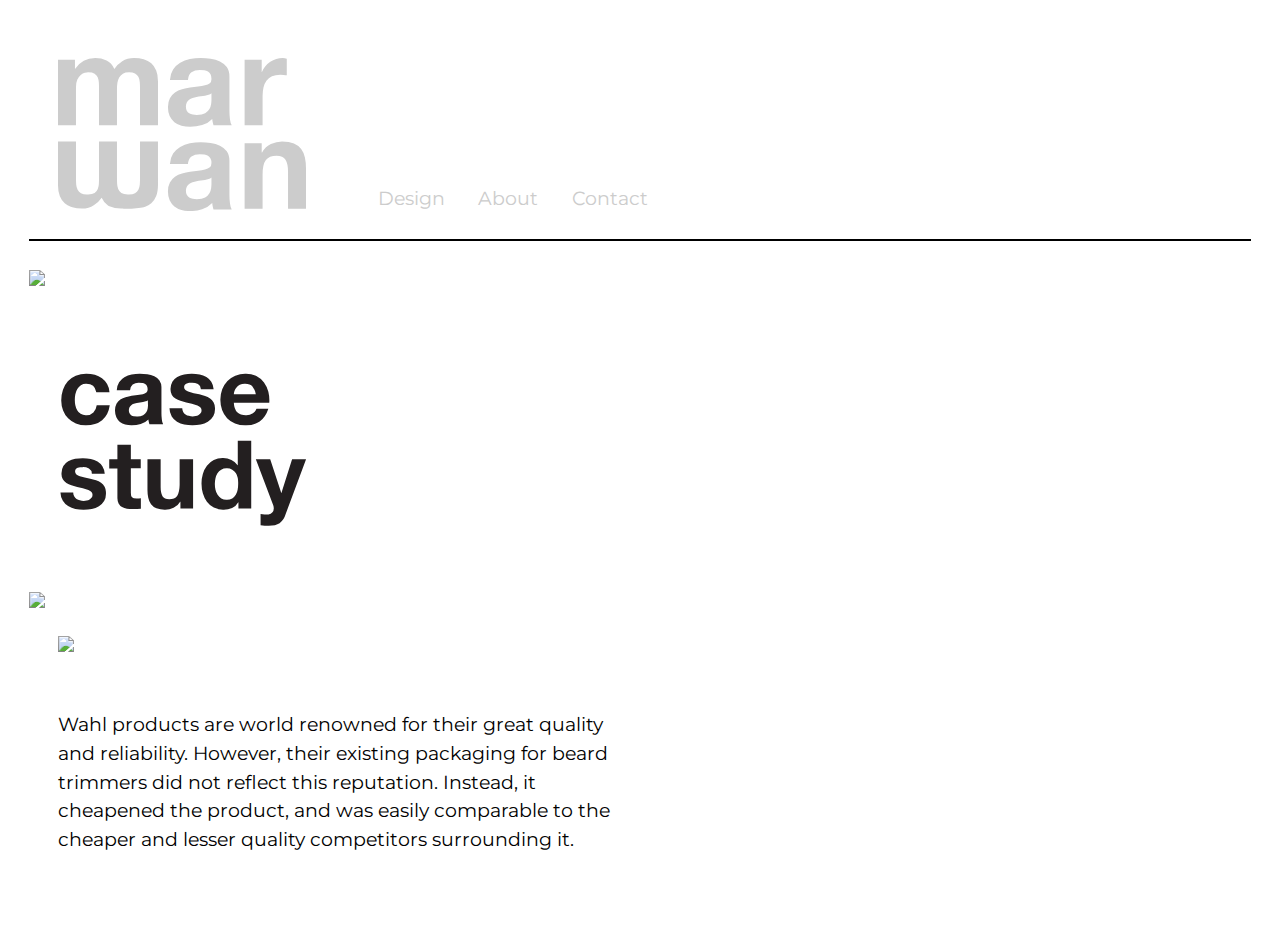
==== case-study/index.html @ 3bce124b "put folders in correct location" ====
<!DOCTYPE html>
<html lang="en-ca">
  <head>
    <meta charset="utf-8">
    <title>Marwan Mansour</title>
    <meta name="viewport" content="width=device-width,initial-scale=1">
    <link href="css/modules.css" rel="stylesheet">
    <link href="css/type.css" rel="stylesheet">
    <link href="css/main.css" rel="stylesheet">
    <link href="css/grid.css" rel="stylesheet">
    <link href="https://fonts.googleapis.com/css?family=Montserrat:300,400,700" rel="stylesheet">
  </head>
  <body class="island">

    <header class="grid pad-t-2 center-text">
      <div class="wordmark island unit xs-1 s-1-2 m-1-4 l-1-4 center-text">
        <svg id="wordmark" width="2237.5" height="1381" viewBox="0 0 2237.5 1381" >
          <g id="letters">
            <path d="M451 1329.8a129.3 129.3 0 0 0 13.1 7.2q46.2 21.7 102.2 21.7c21.7 0 33.1 2.5 60.8 2.3 25.3 1.2 119.2-6.1 145.9-13.8 4.6-1.3 9-3 13.4-4.6 20.9-7.6 39.4-18.1 55.1-32q28.5-25.1 44.5-65.7c10.7-27 15.4-60.1 16-97.6V752.4H739.9V1087c0 5.8-.2 11.2-.3 16.8-.3 13.5-.9 26.7-1.9 39.1q-2.3 26.3-12.6 45.7a76.2 76.2 0 0 1-30.3 30.8q-20 11.4-54.2 11.4l-5.2-.3-5.1.3q-38.8 0-58.8-13.1a73.1 73.1 0 0 1-28.5-34.8 146 146 0 0 1-9.7-47.4q-1.1-25.7-1.2-52V752.4H370v331.1q0 26.3-1.2 52a146 146 0 0 1-9.7 47.4 73.1 73.1 0 0 1-28.5 34.8q-20 13.1-58.8 13.1l-5.1-.3-5.2.3q-34.3 0-54.2-11.4a76.2 76.2 0 0 1-30.3-30.8q-10.3-19.4-12.6-45.7c-1.1-12.4-1.6-25.6-1.9-39.1-.1-5.6-.3-11-.3-16.8V752.4H0v395.1q0 57.1 16 97.6t44.5 65.7c15.7 13.8 34.2 24.4 55.1 32 4.4 1.6 8.8 3.2 13.4 4.6q40 11.4 86.8 11.4a212.8 212.8 0 0 0 59.1-7.9 173.3 173.3 0 0 0 47.7-21.8q45.1-29.7 71.4-68.5 20.4 46.6 57 69.2z"/>
            <path d="M0 16v590.3h162.1V263.8q0-43.4 12.6-70.2t30.3-41.2q17.7-14.3 36.5-19.4t30.3-5.1q38.8 0 58.8 13.1a73 73 0 0 1 28.5 34.8 146 146 0 0 1 9.7 47.4q1.1 25.7 1.2 51.9v331.2h162.1V277.5a366 366 0 0 1 4-54.2q4-26.8 16-48a95.1 95.1 0 0 1 33.1-34.3q21.1-13.1 55.4-13.1t54.2 11.4a76.2 76.2 0 0 1 30.3 30.8q10.3 19.4 12.6 45.7t2.3 56v334.5h162.1v-395q0-57.1-16-97.6T841.6 48Q813 22.9 773.1 11.4T686.3 0q-61.7 0-106.8 29.7t-71.3 68.5q-24-54.8-70.2-76.5T335.7 0q-58.2 0-103.3 25.1t-77.1 70.8H153V16z"/>
            <path d="M1546.7 475V167.9q0-53.7-24-86.2T1461 30.9q-37.7-18.3-83.4-24.6a663.6 663.6 0 0 0-90.1-6.3 496.6 496.6 0 0 0-97.6 9.7q-48.5 9.7-87.4 32.5a194.3 194.3 0 0 0-63.9 60.5q-25.1 37.7-28.5 94.8h162.2q4.5-48 32-68.5t75.4-20.5a271.9 271.9 0 0 1 40.5 2.9q18.8 2.9 33.1 11.4a63.1 63.1 0 0 1 22.8 24q8.6 15.4 8.6 41.7t-14.8 38.2q-16 13.1-43.4 20t-62.8 10.3q-35.4 3.4-71.9 9.1a688.2 688.2 0 0 0-72.5 15.4q-36 9.7-63.9 29.1t-45.7 52Q992 395.1 992 445.4q0 45.7 15.4 78.8t42.8 54.8q27.4 21.7 63.9 32t78.8 10.3a367.2 367.2 0 0 0 107.3-16 211.4 211.4 0 0 0 91.4-56 238.3 238.3 0 0 0 4 29.1 227.7 227.7 0 0 0 7.4 28h164.4q-11.4-18.3-16-54.8a613.5 613.5 0 0 1-4.7-76.6zm-162.1-97q0 13.7-2.9 36.5t-15.4 45.1q-12.6 22.3-38.8 38.3t-74.2 16a204.1 204.1 0 0 1-37.7-3.4 91.6 91.6 0 0 1-32-12 61.1 61.1 0 0 1-21.7-23.4q-8-14.8-8-36.5t8-37.7a73.2 73.2 0 0 1 21.1-24.6 106.3 106.3 0 0 1 30.8-15.4 292.3 292.3 0 0 1 36-9.1q19.4-3.4 38.8-5.7t37.1-5.7a263.3 263.3 0 0 0 33.1-8.6q15.4-5.1 25.7-14.3z"/>
            <path d="M1546.7 1234.9V927.7q0-53.7-24-86.2t-61.7-50.8q-37.7-18.3-83.4-24.6a663.6 663.6 0 0 0-90.2-6.3 496.6 496.6 0 0 0-97.6 9.7q-48.5 9.7-87.4 32.5a194.3 194.3 0 0 0-63.9 60.5q-25.1 37.7-28.5 94.8h162.2q4.5-48 32-68.5t75.4-20.5a271.9 271.9 0 0 1 40.5 2.9q18.8 2.9 33.1 11.4a63.1 63.1 0 0 1 22.8 24q8.6 15.4 8.6 41.7t-14.8 38.2q-16 13.1-43.4 20t-62.8 10.3q-35.4 3.4-71.9 9.1a688.2 688.2 0 0 0-72.5 15.4q-36 9.7-63.9 29.1t-45.7 52q-17.7 32.5-17.7 82.8 0 45.7 15.4 78.8t42.8 54.8q27.4 21.7 63.9 32t78.8 10.3a367.2 367.2 0 0 0 107.3-16 211.4 211.4 0 0 0 91.4-56 238.3 238.3 0 0 0 4 29.1 227.7 227.7 0 0 0 7.4 28h164.4q-11.4-18.3-16-54.8a613.5 613.5 0 0 1-4.6-76.5zm-162.1-97.1q0 13.7-2.9 36.5t-15.4 45.1q-12.6 22.3-38.8 38.3t-74.2 16a204.1 204.1 0 0 1-37.7-3.4 91.6 91.6 0 0 1-32-12 61.1 61.1 0 0 1-21.7-23.4q-8-14.8-8-36.5t8-37.7a73.1 73.1 0 0 1 21.1-24.6 106.3 106.3 0 0 1 30.8-15.4 292.3 292.3 0 0 1 36-9.1q19.4-3.4 38.8-5.7t37.1-5.7a263.4 263.4 0 0 0 33.1-8.6q15.4-5.1 25.7-14.3z"/>
            <path d="M1800.7 606.3h45.2v-266q0-39.9 8-74.2t26.8-59.9q18.8-25.7 49.7-40.5t75.4-14.8a290.5 290.5 0 0 1 30.8 1.7q16 1.7 27.4 4V5.7Q2044.5 0 2028.5 0a193.8 193.8 0 0 0-59.4 9.1 218.5 218.5 0 0 0-53.7 25.7 202 202 0 0 0-44.5 40 198.7 198.7 0 0 0-30.8 50.8h-2.3V16h-154.1v590.3h117z"/>
            <path d="M2227.8 896.9q-9.7-45.1-33.7-76.5t-65.7-49.1q-41.7-17.7-106.8-17.7-51.4 0-100.5 23.4t-79.9 74.8h-3.4v-82.2h-154.1V1360h162.2v-309.5q0-90.2 29.7-129.6t95.9-39.4q58.2 0 81.1 36t22.8 109v333.4h162.1V996.8q0-54.8-9.7-99.9z"/>
          </g>
        </svg>
      </div>

      <div class="island">
          <nav class="unit center-text push">
          <ul class="list-group-inline">
            <li class="gutter-1-2"><a href="#">Design</a></li>
            <li class="gutter-1-2"><a href="#">About</a></li>
            <li class="gutter-1-2"><a href="#">Contact</a></li>
          </ul>
        </nav>
      </div>
      <hr width="100%" class="pad-2">
    </header>

    <section class="push-2">
      <a href="https://placeholder.com"><img class="img-flex" src="http://via.placeholder.com/350x150"></a>
    </section>

  <div class="island">
    <svg xmlns="http://www.w3.org/2000/svg" id="Layer_1" width="2.6in" height="1.6in" viewBox="0 0 187.2 116.5"><path fill="#231f20" d="M20.4 8.2a7.2 7.2 0 0 0-4.1 1.1 8.9 8.9 0 0 0-2.7 2.9 12.4 12.4 0 0 0-1.5 3.9 21.1 21.1 0 0 0-.4 4.2 20.2 20.2 0 0 0 .4 4.1 12.7 12.7 0 0 0 1.4 3.8 8.1 8.1 0 0 0 2.6 2.8 7.2 7.2 0 0 0 4 1.1 7.5 7.5 0 0 0 5.7-2.1 9.7 9.7 0 0 0 2.5-5.5h9.9q-1 7.4-5.8 11.3t-12.2 3.9a20.4 20.4 0 0 1-7.7-1.4 17 17 0 0 1-5.9-3.9 17.8 17.8 0 0 1-3.8-6 20.8 20.8 0 0 1-1.4-7.7 24.8 24.8 0 0 1 1.3-8 18 18 0 0 1 3.7-6.4 17 17 0 0 1 6-4.2A20.3 20.3 0 0 1 20.5.5a23.4 23.4 0 0 1 6.4.9A17 17 0 0 1 32.3 4a14.1 14.1 0 0 1 3.9 4.4 14 14 0 0 1 1.8 6.2H28q-1.1-6.4-7.6-6.4zM43.5 13a11.9 11.9 0 0 1 1.8-6 12.2 12.2 0 0 1 4-3.8 17.6 17.6 0 0 1 5.5-2.1A31.4 31.4 0 0 1 61 .5a41.9 41.9 0 0 1 5.7.4A17.5 17.5 0 0 1 72 2.4a10.4 10.4 0 0 1 3.9 3.2 9 9 0 0 1 1.5 5.4v19.5a38.8 38.8 0 0 0 .3 4.8 8.7 8.7 0 0 0 1 3.5H68.3a14.5 14.5 0 0 1-.5-1.8 15.2 15.2 0 0 1-.3-1.8 13.3 13.3 0 0 1-5.8 3.5 23.2 23.2 0 0 1-6.8 1 18.3 18.3 0 0 1-5-.6 11.4 11.4 0 0 1-4-2 9.4 9.4 0 0 1-2.7-3.5 11.7 11.7 0 0 1-1-5 10.8 10.8 0 0 1 1.1-5.2 9.3 9.3 0 0 1 2.9-3.3 12.9 12.9 0 0 1 4-1.8l4.6-1 4.5-.6 4-.6a6.9 6.9 0 0 0 2.7-1.3 2.8 2.8 0 0 0 .9-2.4 5.4 5.4 0 0 0-.5-2.6A4 4 0 0 0 65 8.3a5.7 5.7 0 0 0-2-.7l-2.6-.2a7.8 7.8 0 0 0-4.8 1.3 5.8 5.8 0 0 0-2 4.3zm23.6 7.6a4.6 4.6 0 0 1-1.6.9l-2.1.5-2.3.4-2.4.4-2.3.6a6.7 6.7 0 0 0-1.9 1 4.6 4.6 0 0 0-1.3 1.5 5 5 0 0 0-.5 2.4 4.8 4.8 0 0 0 .5 2.3 3.9 3.9 0 0 0 1.2 1.4 5.8 5.8 0 0 0 2 .8l2.4.2a9 9 0 0 0 4.7-1 6.7 6.7 0 0 0 2.5-2.5 7.7 7.7 0 0 0 1-2.8 19.7 19.7 0 0 0 .2-2.3zm26.8 8.9a6 6 0 0 0 1.8 1.9 7.6 7.6 0 0 0 2.5 1.1 11.7 11.7 0 0 0 2.9.4l2.3-.3a7.7 7.7 0 0 0 2.2-.8 4.9 4.9 0 0 0 1.6-1.4 3.8 3.8 0 0 0 .6-2.3q0-2.3-3.1-3.5a61.4 61.4 0 0 0-8.5-2.3l-4.4-1.2a14.8 14.8 0 0 1-3.8-1.7 8.7 8.7 0 0 1-2.7-2.8 7.9 7.9 0 0 1-1-4.1 11.2 11.2 0 0 1 1.4-5.9A10.3 10.3 0 0 1 89.4 3a16.2 16.2 0 0 1 5.2-1.9 31.9 31.9 0 0 1 5.9-.5 29.5 29.5 0 0 1 5.9.6 15.5 15.5 0 0 1 5.1 1.9 11.7 11.7 0 0 1 3.7 3.6 12.2 12.2 0 0 1 1.8 5.7h-9.7a4.5 4.5 0 0 0-2.2-4 10.2 10.2 0 0 0-4.8-1h-1.9l-1.8.5a3.8 3.8 0 0 0-1.4 1 2.8 2.8 0 0 0-.6 1.8 2.8 2.8 0 0 0 1 2.2 7.8 7.8 0 0 0 2.6 1.4l3.7 1 4.2.9 4.4 1.2a14.4 14.4 0 0 1 3.8 1.9 9.2 9.2 0 0 1 2.7 3 8.7 8.7 0 0 1 1 4.4 11.3 11.3 0 0 1-5.4 10.3 15.8 15.8 0 0 1-5.4 2.1 31.7 31.7 0 0 1-6.2.6 30.8 30.8 0 0 1-6.3-.6 16.7 16.7 0 0 1-5.5-2.2 12.3 12.3 0 0 1-4-4 12.5 12.5 0 0 1-1.7-6.2h9.7a5.6 5.6 0 0 0 .7 2.8zm41 .3q2.3 2.2 6.6 2.2a9.1 9.1 0 0 0 5.3-1.5 6.4 6.4 0 0 0 2.7-3.3h9q-2.2 6.7-6.6 9.6a19.5 19.5 0 0 1-10.8 2.9 21.3 21.3 0 0 1-7.9-1.4 16.4 16.4 0 0 1-6-4 18 18 0 0 1-3.8-6.2 22.7 22.7 0 0 1-1.3-7.9 21.7 21.7 0 0 1 1.4-7.8A18 18 0 0 1 133.4 2a19.3 19.3 0 0 1 7.7-1.5 17.7 17.7 0 0 1 8.3 1.8 16.5 16.5 0 0 1 5.8 4.9 20.3 20.3 0 0 1 3.3 7.1 26.3 26.3 0 0 1 .7 8.3h-26.9q.3 5 2.6 7.2zm11.6-19.6q-1.8-2-5.6-2a8.9 8.9 0 0 0-4.1.8 7.8 7.8 0 0 0-2.6 2.1 7.5 7.5 0 0 0-1.4 2.6 11.7 11.7 0 0 0-.5 2.4H149a11.8 11.8 0 0 0-2.6-5.8zM11.2 93.5a6 6 0 0 0 1.8 2 7.6 7.6 0 0 0 2.5 1.1 11.7 11.7 0 0 0 2.9.4l2.3-.3a7.7 7.7 0 0 0 2.2-.8 4.9 4.9 0 0 0 1.6-1.4 3.8 3.8 0 0 0 .6-2.3q0-2.3-3.1-3.5a61.4 61.4 0 0 0-8.5-2.3l-4.4-1.2a14.8 14.8 0 0 1-3.8-1.8 8.7 8.7 0 0 1-2.7-2.8 7.9 7.9 0 0 1-1-4.1A11.2 11.2 0 0 1 3 70.6 10.3 10.3 0 0 1 6.7 67a16.2 16.2 0 0 1 5.3-1.9 31.9 31.9 0 0 1 5.9-.5 29.5 29.5 0 0 1 5.9.6 15.5 15.5 0 0 1 5.1 1.9 11.7 11.7 0 0 1 3.7 3.6 12.2 12.2 0 0 1 1.8 5.7h-9.8a4.5 4.5 0 0 0-2.2-4 10.2 10.2 0 0 0-4.8-1h-1.9l-1.8.5a3.8 3.8 0 0 0-1.4 1 2.8 2.8 0 0 0-.6 1.8 2.8 2.8 0 0 0 1 2.2 7.8 7.8 0 0 0 2.6 1.4l3.7 1 4.2.9 4.4 1.2a14.4 14.4 0 0 1 3.8 1.9 9.2 9.2 0 0 1 2.7 3 8.7 8.7 0 0 1 1 4.4A11.3 11.3 0 0 1 30 101a15.8 15.8 0 0 1-5.4 2.1 31.7 31.7 0 0 1-6.2.6 30.8 30.8 0 0 1-6.3-.6 16.7 16.7 0 0 1-5.5-2.2 12.3 12.3 0 0 1-4-4 12.5 12.5 0 0 1-1.8-6.2h9.7a5.6 5.6 0 0 0 .7 2.8zm50.5-28v6.8h-7.5v18.5q0 2.6.9 3.5t3.5.9h1.7l1.5-.2v7.9l-2.9.3h-3.2a29.9 29.9 0 0 1-4.5-.3 10.6 10.6 0 0 1-3.7-1.3 6.7 6.7 0 0 1-2.6-2.7 9.5 9.5 0 0 1-.9-4.5v-22h-6.2v-6.9H44V54.4h10.2v11.1zm30.1 37.3v-5.2h-.2a11.5 11.5 0 0 1-5 4.7 14.9 14.9 0 0 1-6.3 1.4 17.9 17.9 0 0 1-6.7-1.1 9.7 9.7 0 0 1-4.1-3.1 12 12 0 0 1-2.1-4.8 30 30 0 0 1-.6-6.3V65.5h10v21q0 4.6 1.4 6.9t5.1 2.3q4.2 0 6-2.5t1.9-8.2V65.5h10.2v37.2zm43.9-4.8a10.5 10.5 0 0 1-4.7 4.4 15.7 15.7 0 0 1-6.6 1.3 15.9 15.9 0 0 1-7.3-1.6 14.7 14.7 0 0 1-5.2-4.4 19.9 19.9 0 0 1-3.1-6.4 26.7 26.7 0 0 1-1-7.5 25.1 25.1 0 0 1 1-7.2 18.8 18.8 0 0 1 3.1-6.2 15 15 0 0 1 12.3-5.9 14.6 14.6 0 0 1 6.3 1.4 11 11 0 0 1 4.7 4.1h.1V51.4h10.2v51.4h-9.7V98zm-.4-18.4a10.8 10.8 0 0 0-1.5-3.7 8.3 8.3 0 0 0-2.7-2.6 7.9 7.9 0 0 0-4.2-1 8.3 8.3 0 0 0-4.2 1 8 8 0 0 0-2.8 2.7 11.8 11.8 0 0 0-1.5 3.8 20.5 20.5 0 0 0-.5 4.4 18.9 18.9 0 0 0 .5 4.3 11.8 11.8 0 0 0 1.6 3.9 9 9 0 0 0 2.8 2.7 7.6 7.6 0 0 0 4.1 1 8.1 8.1 0 0 0 4.2-1 7.7 7.7 0 0 0 2.7-2.7 12.1 12.1 0 0 0 1.4-3.9 22.7 22.7 0 0 0 .4-4.5 22.2 22.2 0 0 0-.3-4.4zm31.7 34.3q-3 1.9-8.2 1.9h-3.1l-3.1-.3V107l3 .3h3a4 4 0 0 0 3-1.6 5.1 5.1 0 0 0 1-3 6.1 6.1 0 0 0-.4-2.3L149 65.5h10.9l8.4 25.5h.1l8.1-25.5h10.6l-15.6 41.8a12.6 12.6 0 0 1-4.5 6.6z"/></svg>
  </div>

    <div class="unit xs-1 pad-t">
      <a href="https://placeholder.com"><img class="img-flex"src="http://via.placeholder.com/350x350"></a>
    </div>

    <div class="unit xs-1 m-1-2 island inline detail">
      <a href="https://placeholder.com"><img class="img-flex"src="http://via.placeholder.com/350x350"></a>
    </div>

    <p class="unit xs-1 m-1-2 island caption">Wahl products are world renowned for their great quality and reliability. However, their existing packaging for beard trimmers did not reflect this reputation. Instead, it cheapened the product, and was easily comparable to the cheaper and lesser quality competitors surrounding it.</p>
---- case-study/css/modules.css ----
/*
 * Modulifier || Code released under the UNLICENSE
 * Code under other copyrights & licenses listed below.
 * https://modulifier.web-dev.tools/#responsive;images;list-group;embed;media-object;icons;hidden;positioning;nice-lists;forms;buttons;accessibility;print
 */

@-moz-viewport { width: device-width; scale: 1; }
@-ms-viewport { width: device-width; scale: 1; }
@-o-viewport { width: device-width; scale: 1; }
@-webkit-viewport { width: device-width; scale: 1; }
@viewport { width: device-width; scale: 1; }

html {
  box-sizing: border-box;
  -moz-text-size-adjust: 100%;
  -ms-text-size-adjust: 100%;
  -webkit-text-size-adjust: 100%;
  text-size-adjust: 100%;
}

*, *::before, *::after {
  box-sizing: inherit;
}

body {
  margin: 0;
}

article,
aside,
details,
figcaption,
figure,
footer,
header,
main,
menu,
nav,
section,
summary {
  display: block;
}

audio,
canvas,
progress,
video {
  display: inline-block;
  vertical-align: baseline;
}

template {
  display: none;
}

details {
  cursor: pointer;
}

audio:not([controls]) {
  display: none;
  height: 0;
}

a,
area,
button,
input,
label,
select,
textarea,
[tabindex] {
  -ms-touch-action: manipulation;
  touch-action: manipulation;
}

img {
  border: 0;
}

.img-flex {
  display: block;
  width: 100%;
}

svg {
  fill: currentColor;
}

svg:not(:root) {
  overflow: hidden;
}

svg.img-flex {
  width: 100%;
  height: 100%;
}

.image-replacement, .ir {
  overflow: hidden;
  direction: ltr;
  text-align: left;
  text-indent: 100%;
  white-space: nowrap;
}

.list-group, .list-group-inline, .list-group--inline {
  padding-left: 0;
  list-style-type: none;
}

.list-group > dd {
  margin-left: 0;
}

.list-group-inline::before,
.list-group-inline::after,
.list-group--inline::before,
.list-group--inline::after {
  content: "";
  display: table;
}

.list-group-inline::after,
.list-group--inline::after {
  clear: both;
}

.list-group-inline > li,
.list-group--inline > li {
  display: inline-block;
}

.list-group-inline > dt,
.list-group--inline > dt {
  clear: left;
  float: left;
  width: 11em;
}

.list-group-inline > dd,
.list-group--inline > dd {
  float: left;
  min-width: 12em;
}

.embed {
  margin-left: 0;
  margin-right: 0;
  overflow: hidden;
  position: relative;
  width: 100%;
}

.embed-1by1, .embed--1by1 {
  padding-top: 100%; /* Square */
}

.embed-4by3, .embed--4by3 {
  padding-top: 75%; /* Traditional TV/computer screens */
}

.embed-iso216, .embed--iso216 {
  padding-top: 70.92%; /* A-standard paper sizes */
}

.embed-3by2, .embed--3by2 {
  padding-top: 66.6%; /* Classic 35 mm film & most digital photos, landscape */
}

.embed-2by3, .embed--2by3 {
  padding-top: 150%; /* Classic 35 mm film & most digital photos, portrait */
}

.embed-golden, .embed--golden {
  padding-top: 61.8%; /* The Golden Ratio */
}

.embed-16by9, .embed--16by9 {
  padding-top: 56.25%; /* HD TV */
}

.embed-185by100, .embed--185by100 {
  padding-top: 54.05%; /* Common widescreen cinema */
}

.embed-24by10, .embed--24by10 {
  padding-top: 41.667%; /* Widescreen cinema: 2.4:1 */
}

.embed-3by1, .embed--3by1 {
  padding-top: 33.3333%; /* Panorama photos */
}

.embed-4by1, .embed--4by1 {
  padding-top: 25%; /* Polyvision */
}

.embed-5by1, .embed--5by1 {
  padding-top: 20%; /* Really wide... */
}

.embed-item, .embed__item {
  min-height: 100%;
  left: 0;
  position: absolute;
  top: 0;
  width: 100%;
}

.media {
  overflow: hidden;
}

.media-img, .media__img {
  float: left;
}

.media-img-reversed, .media__img--reversed {
  float: right;
}

.media-img-stacked, .media__img--stacked {
  float: none;
}

.media-body, .media__body {
  overflow: hidden;
  min-width: 12em; /* Slightly less than 200px, responsiveness built in */
}

.icon {
  display: inline-block;
  position: relative;
  background: transparent none no-repeat center center;
  background-size: contain;
  vertical-align: middle;
}

.i-16, .i--16 {
  height: 16px;
  width: 16px;
}

.i-18, .i--18 {
  height: 18px;
  width: 18px;
}

.i-20, .i--20 {
  height: 20px;
  width: 20px;
}

.i-24, .i--24 {
  height: 24px;
  width: 24px;
}

.i-32, .i--32 {
  height: 32px;
  width: 32px;
}

.i-48, .i--48 {
  height: 48px;
  width: 48px;
}

.i-64, .i--64 {
  height: 64px;
  width: 64px;
}

.i-96, .i--96 {
  height: 96px;
  width: 96px;
}

.i-128, .i--128 {
  height: 128px;
  width: 128px;
}

.i-192, .i--192 {
  height: 192px;
  width: 192px;
}

.i-256, .i--256 {
  height: 256px;
  width: 256px;
}

.icon img,
.icon svg {
  left: 0;
  height: 100%;
  position: absolute;
  top: 0;
  width: 100%;
  fill: currentColor;
}

.icon-label {
  vertical-align: middle;
}

.icon-link,
.icon-link:focus,
.icon-link:hover {
  text-decoration: none;
}

[hidden], .hidden {
  /* stylelint-disable declaration-no-important */
  display: none !important;
  visibility: hidden !important;
  /* stylelint-enable */
}

.visually-hidden {
  height: 1px;
  margin: -1px;
  overflow: hidden;
  padding: 0;
  position: absolute;
  width: 1px;
  border: 0;
  clip: rect(0 0 0 0);
}

.visually-hidden.focusable:active, .visually-hidden.focusable:focus {
  height: auto;
  margin: 0;
  overflow: visible;
  position: static;
  width: auto;
  clip: auto;
}

.invisible {
  visibility: hidden;
}

.chop,
.crop {
  overflow: hidden;
}

.truncate {
  max-width: 100%;
  overflow: hidden;
  width: 100%;
  text-overflow: ellipsis;
  white-space: nowrap;
}

.scrollable {
  max-width: 100%;
  overflow-x: auto;
  overflow-y: hidden;
  -webkit-overflow-scrolling: touch;
}

.clearfix::after {
  content: " ";
  display: block;
  clear: both;
}

.left {
  float: left;
}

.right {
  float: right;
}

.center-text,
.center-flow {
  text-align: center;
}

.center-block {
  margin-left: auto;
  margin-right: auto;
}

.no-auto-margins,
.not-centered {
  /* stylelint-disable declaration-no-important */
  margin-left: 0 !important;
  margin-right: 0 !important;
  /* stylelint-enable */
}

.center-content,
.center-content-vertical,
.center-contents,
.center-contents-vertical {
  display: -webkit-flex;
  display: -ms-flexbox;
  display: flex;
  -webkit-justify-content: center;
  -ms-flex-pack: center;
  justify-content: center;
  -webkit-align-items: center;
  -ms-flex-align: center;
  align-items: center;
  -webkit-align-content: center;
  -ms-flex-line-pack: center;
  align-content: center;
  -webkit-flex-direction: column wrap;
  -ms-flex-direction: column wrap;
  flex-flow: column wrap;
}

.center-content-start,
.center-content-vertical-start,
.center-contents-start,
.center-contents-vertical-start {
  display: -webkit-flex;
  display: -ms-flexbox;
  display: flex;
  -webkit-justify-content: center;
  -ms-flex-pack: center;
  justify-content: center;
  -webkit-flex-direction: column wrap;
  -ms-flex-direction: column wrap;
  flex-flow: column wrap;
}

.center-content-horizontal,
.center-contents-horizontal {
  display: -webkit-flex;
  display: -ms-flexbox;
  display: flex;
  -webkit-justify-content: center;
  -ms-flex-pack: center;
  justify-content: center;
  -webkit-align-items: center;
  -ms-flex-align: center;
  align-items: center;
  -webkit-align-content: center;
  -ms-flex-line-pack: center;
  align-content: center;
  -webkit-flex-direction: row wrap;
  -ms-flex-direction: row wrap;
  flex-flow: row wrap;
}

.inline {
  display: inline;
}

.block {
  display: block;
}

.inline-block, .ib {
  display: inline-block;
}

.valign-top {
  vertical-align: top;
}

.valign-bottom {
  vertical-align: bottom;
}

.valign-middle {
  vertical-align: middle;
}

.fixed {
  position: fixed;
}

.relative {
  position: relative;
}

[class*="pin-"],
.absolute {
  position: absolute;
}

.static {
  position: static;
}

.zindex-1 {
  z-index: 1;
}

.zindex-2 {
  z-index: 2;
}

.zindex-3 {
  z-index: 3;
}

.zindex-1000 {
  z-index: 1000;
}

.pin-top-left,
.pin-left-top,
.pin-tl,
.pin-lt {
  top: 0;
  left: 0;
}

.pin-top-right,
.pin-right-top,
.pin-tr,
.pin-rt {
  top: 0;
  right: 0;
}

.pin-bottom-left,
.pin-left-bottom,
.pin-bl,
.pin-lb {
  bottom: 0;
  left: 0;
}

.pin-bottom-right,
.pin-right-bottom,
.pin-br,
.pin-rb {
  bottom: 0;
  right: 0;
}

.pin-top-center,
.pin-center-top,
.pin-tc,
.pin-ct {
  left: 50%;
  top: 0;
  transform: translateX(-50%);
}

.pin-bottom-center,
.pin-center-bottom,
.pin-bc,
.pin-cb {
  bottom: 0;
  left: 50%;
  transform: translateX(-50%);
}

.pin-center-left,
.pin-left-center,
.pin-cl,
.pin-lc {
  left: 0;
  top: 50%;
  transform: translateY(-50%);
}

.pin-center-right,
.pin-right-center,
.pin-cr,
.pin-rc {
  right: 0;
  top: 50%;
  transform: translateY(-50%);
}

.pin-center, .pin-c {
  left: 50%;
  top: 50%;
  transform: translate(-50%, -50%);
}

.width-quarter, .w-1-4 {
  width: 25%;
}

.width-half, .w-1-2 {
  width: 50%;
}

.width-full, .w-1 {
  width: 100%;
}

.height-quarter, .h-1-4 {
  height: 25%;
}

.height-half, .h-1-2 {
  height: 50%;
}

.height-full, .h-1 {
  height: 100%;
}

ul {
  list-style-type: none;
}

ul > li::before {
  content: "·";
  float: left;
  margin-left: -1.6em;
  width: 1.3em;
  text-align: right;
}

ol {
  counter-reset: ol-simple-numbers;
  list-style-type: none;
}

ol > li::before {
  float: left;
  margin-left: -1.6em;
  width: 1.3em;
  counter-increment: ol-simple-numbers;
  content: counter(ol-simple-numbers);
  text-align: right;
}

.list-group > li::before,
.list-group-inline > li::before,
.list-group--inline > li::before {
  content: none;
}

/* stylelint-disable no-descending-specificity */

/*
 * (c) Nicolas Gallagher and Jonathan Neal of Normalize.css || MIT License
 *     https://necolas.github.io/normalize.css/
 */

button,
input,
optgroup,
select,
textarea {
  color: inherit;
  font: inherit;
  margin: 0;
}

button,
input {
  overflow: visible;
}

button,
select {
  text-transform: none;
}

button,
html [type="button"],
[type="reset"],
[type="submit"] {
  -webkit-appearance: button;
  cursor: pointer;
}

button[disabled],
html input[disabled] {
  cursor: default;
}

button::-moz-focus-inner,
input::-moz-focus-inner {
  border: 0;
  padding: 0;
}

[type="checkbox"],
[type="radio"] {
  opacity: 0;
  position: absolute;
  height: 1px;
  width: 1px;
}

[type="number"]::-webkit-inner-spin-button,
[type="number"]::-webkit-outer-spin-button {
  height: auto;
}

[type="search"]::-webkit-search-cancel-button,
[type="search"]::-webkit-search-decoration {
  -webkit-appearance: none;
}

fieldset {
  padding-left: 0;
  padding-right: 0;

  border: 0;
  border-top: 2px solid #666;
}

legend {
  color: inherit;
  display: table;
  max-width: 100%;
  padding: 0 .3em 0 0;
  white-space: normal;

  border: 0;

  font-weight: bold;
}

optgroup {
  font-weight: bold;
}

::-webkit-input-placeholder {
  color: inherit;
  opacity: .54;
}

::-webkit-file-upload-button {
  -webkit-appearance: button;
  font: inherit;
}

/* End Normalize.css code */

label,
.label-block {
  display: block;
  cursor: pointer;
}

[type="checkbox"] + label,
[type="radio"] + label,
.label-inline {
  display: inline-block;
}

input:not([type]),
[type="text"],
[type="number"],
[type="search"],
[type="url"],
[type="email"],
[type="password"],
[type="tel"],
[type="datetime-local"],
[type="month"],
[type="week"],
[type="date"],
[type="time"],
[type="range"],
select,
textarea {
  -moz-appearance: none;
  -webkit-appearance: none;
  appearance: none;
}

input,
textarea {
  display: block;
  width: 100%;

  background-color: #fff;
  border: 2px solid #666;
  border-radius: 0;

  vertical-align: middle;
}

label {
  vertical-align: middle;
}

textarea {
  max-width: 100%;
  min-height: 4em;
  overflow: auto;
}

[type="color"] {
  display: inline-block;
  width: 2em;
}

select {
  display: block;
  width: 100%;

  background-image: url("data:image/svg+xml,%3Csvg xmlns='http://www.w3.org/2000/svg' width='256' height='256' viewBox='0 0 256 256'%3E%3Cpath fill='none' stroke='%23000' stroke-miterlimit='10' stroke-width='70' d='M36.3 82.1l91.9 91.8 91.5-91.8'/%3E%3C/svg%3E");
  background-repeat: no-repeat;
  background-position: calc(100% - .4em) center;
  background-size: 18px auto;
  background-color: #fff;
  border: 2px solid #666;
  border-radius: 0;
}

[type="checkbox"] + label::before {
  content: " ";
  display: inline-block;
  height: 1.8em;
  margin-right: .3em;
  position: relative;
  vertical-align: middle;
  top: -.1em;
  width: 1.8em;

  background-color: #fff;
  background-size: cover;
  border: 2px solid #666;

  line-height: inherit;
}

[type="checkbox"]:checked + label::before {
  background-image: url("data:image/svg+xml,%3Csvg xmlns='http://www.w3.org/2000/svg' width='256' height='256' viewBox='0 0 256 256'%3E%3Cpath fill='none' stroke='%23000' stroke-miterlimit='10' stroke-width='50' d='M49.9 130.1l50.8 50.7L206.1 75.2'/%3E%3C/svg%3E");
}

[type="checkbox"]:focus + label::before {
  outline: 3px solid #000;
  z-index: 1000;
}

[type="radio"] + label::before {
  content: " ";
  display: inline-block;
  height: 1.8em;
  margin-right: .3em;
  position: relative;
  vertical-align: middle;
  top: -.1em;
  width: 1.8em;

  background-color: #fff;
  background-size: cover;
  border: 2px solid #666;
  border-radius: 50%;

  line-height: inherit;
}

[type="radio"]:checked + label::before {
  background-image: url("data:image/svg+xml,%3Csvg xmlns='http://www.w3.org/2000/svg' width='256' height='256' viewBox='0 0 256 256'%3E%3Ccircle cx='128' cy='128' r='70.4'/%3E%3C/svg%3E");
}

[type="radio"]:focus + label::before,
[type="radio"] + label:focus::before {
  box-shadow: 0 0 0 3px #000;
  z-index: 1000;
}

[type="range"] {
  border: 0;
  background-color: #fff;
}

[type="range"]::-webkit-slider-runnable-track {
  height: 6px;

  -webkit-appearance: none;
  appearance: none;
  background-color: #ccc;
  border: 0;
  border-radius: 3px;
}

[type="range"]:active::-webkit-slider-runnable-track {
  background-color: #ccc;
}

[type="range"]::-moz-range-track {
  height: 6px;

  -moz-appearance: none;
  appearance: none;
  background-color: #ccc;
  border: 0;
  border-radius: 3px;
}

[type="range"]:active::-moz-range-track {
  background-color: #ccc;
}

[type="range"]::-ms-track {
  height: 6px;

  -ms-appearance: none;
  appearance: none;
  background-color: #ccc;
  border: 0;
  border-radius: 3px;
}

[type="range"]:active::-ms-track {
  background-color: #ccc;
}

[type="range"]::-webkit-slider-thumb {
  margin-top: -4px;
  height: 16px;
  width: 16px;

  -webkit-appearance: none;
  appearance: none;
  background-color: #000;
  border: none;
  border-radius: 50%;
}

[type="range"]:hover::-webkit-slider-thumb {
  background-color: #000;
}

[type="range"]:active::-webkit-slider-thumb {
  background-color: #000;
}

[type="range"]::-moz-range-thumb {
  margin-top: -4px;
  height: 16px;
  width: 16px;

  -webkit-appearance: none;
  appearance: none;
  background-color: #000;
  border: none;
  border-radius: 50%;
}

[type="range"]:hover::-moz-range-thumb {
  background-color: #000;
}

[type="range"]:active::-moz-range-thumb {
  background-color: #000;
}

[type="range"]::-ms-thumb {
  margin-top: -4px;
  height: 16px;
  width: 16px;

  -webkit-appearance: none;
  appearance: none;
  background-color: #000;
  border: none;
  border-radius: 50%;
}

[type="range"]:hover::-ms-thumb {
  background-color: #000;
}

[type="range"]:active::-ms-thumb {
  background-color: #000;
}

[type="checkbox"].hide-custom-input + label::before,
[type="checkbox"] + .hide-custom-input::before,
[type="radio"].hide-custom-input + label::before,
[type="radio"] + .hide-custom-input::before {
  content: none;
  display: none;
}

/* stylelint-enable */

.link-box {
  display: block;
  text-decoration: none;
}

button,
.btn {
  cursor: pointer;
  display: inline-block;
  margin: 0;
  overflow: visible;
  padding: .375em .75em .42em;
  -webkit-appearance: none;
  -moz-appearance: none;
  appearance: none;
  background-color: #333;
  border-radius: 4px;
  border: 3px solid #333;
  color: #fff;
  font: inherit;
  text-decoration: none;
  text-transform: none;
}

button::-moz-focus-inner {
  border: 0;
  padding: 0;
}

button:focus,
button:hover,
.btn:focus,
.btn:hover {
  background-color: #000;
  border-color: #000;
  color: #fff;
}

button[disabled] {
  cursor: default;
}

.btn-light, .btn--light {
  background-color: #e2e2e2;
  border-color: #e2e2e2;
  color: #000;
}

.btn-light:focus,
.btn-light:hover,
.btn--light:focus,
.btn--light:hover {
  background-color: #666;
  border-color: #666;
  color: #fff;
}

.btn-ghost,
.btn--ghost {
  background-color: transparent;
  border-color: #333;
  color: #000;
}

.btn-ghost:focus,
.btn-ghost:hover,
.btn--ghost:focus,
.btn--ghost:hover {
  background-color: #e2e2e2;
  border-color: #000;
  color: #000;
}

.btn-link {
  display: inline;
  padding: 0;
  background-color: transparent;
  border-radius: 0;
  border: 0;
  color: inherit;
}

.btn-link:focus,
.btn-link:hover {
  background-color: transparent;
  color: inherit;
}

a:hover, a:active {
  outline: none;
}

a:focus,
[tabindex="0"]:focus,
details:focus,
summary:focus,
input:focus,
textarea:focus,
button:focus,
select:focus {
  outline: 3px solid #000;
  outline-offset: 0;
}

a:focus, [tabindex="0"]:focus {
  outline-offset: 3px;
}

.skip-links {
  margin: 0;
  padding: 0;
  list-style-type: none;
}

.skip-links > li::before {
  content: none; /* Remove the bullets if nice lists is selected */
}

.skip-links a,
.skip-links button {
  padding: .5em .75em;
  position: absolute;
  top: -10em;
  z-index: 10000; /* To make sure they're always on top */
  background-color: #000;
  border: 0;
  color: #fff;
  font-size: 1.125rem;
  font-weight: bold;
  text-decoration: none;
}

.skip-links a:focus,
.skip-links button:focus {
  outline-offset: 3px;
  top: 0;
}

[aria-busy="true"] {
  cursor: progress;
}

[aria-controls] {
  cursor: pointer;
}

[aria-disabled] {
  cursor: default;
}

.print-only {
  display: none;
  visibility: hidden;
}

.page-break-before {
  page-break-before: always;
}

.page-break-after {
  page-break-after: always;
}

.no-page-break-inside {
  page-break-inside: avoid;
}

@media print {

  /* stylelint-disable declaration-no-important */

  .no-print {
    display: none !important;
    visibility: hidden !important;
  }

  .print-only,
  .force-print {
    display: block !important;
    visibility: visible !important;
  }

  /* stylelint-enable */

  .visually-hidden.force-print {
    height: auto;
    margin: 0;
    overflow: visible;
    padding: 0;
    position: static;
    width: auto;
    border: 0;
    clip: initial;
  }

  /*
   * (c) HTML5 Boilerplate || MIT License
   *     https://html5boilerplate.com/
   */

  /* stylelint-disable declaration-no-important */

  *, *::before, *::after, *::first-letter, *::first-line {
    background: none transparent !important;
    color: #000 !important;
    box-shadow: none !important;
    text-shadow: none !important;
  }

  /* stylelint-enable */

  a, a:visited {
    text-decoration: underline;
  }

  a[href]::after {
    content: " (" attr(href) ")";
  }

  abbr[title]::after {
    content: " (" attr(title) ")";
  }

  a[href^="#"]::after,
  a[href^="javascript:"]::after,
  a.no-print-href::after,
  a.href-no-print::after {
    content: "";
  }

  pre, blockquote {
    page-break-inside: avoid;
  }

  thead {
    display: table-header-group;
  }

  tr, img {
    page-break-inside: avoid;
  }

  p, h1, h2, h3, h4, h5, h6 {
    orphans: 3;
    widows: 3;
  }

  h1, h2, h3, h4, h5, h6 {
    page-break-after: avoid;
  }

  /* End HTML5 Boilerplate code */
}
---- case-study/css/type.css ----
/*
  Typografier || Code released under the UNLICENSE
  https://typografier.web-dev.tools/#0,100,1.3,1.250,0;38,110,1.4,1.200,1;60,120,1.5,1.200,1;90,130,1.5,1.200,1
*/

html {
  font-size: 100%;
  line-height: 1.3;
}

a {
  background-color: transparent;
  -webkit-text-decoration-skip: objects;
}

sub,
sup {
  font-size: 75%;
  line-height: 1px;
  position: relative;
  vertical-align: baseline;
}

sup {
  top: -.5em;
}

sub {
  bottom: -.25em;
}

pre,
code,
kbd,
samp {
  font-size: 100%;
}

abbr[title] {
  border-bottom: none;
  text-decoration: underline;
  text-decoration: underline dotted;
}

b,
strong {
  font-weight: bold;
}

dfn,
caption {
  font-style: italic;
}

hr {
  border: 0;
  border-top: 2px solid #000;
  height: 0;
}

table {
  border-collapse: collapse;
  border-spacing: 0;
  width: 100%;
  table-layout: fixed;
}

caption {
  text-align: left;
}

th,
td {
  border-bottom: 1px solid #000;
  text-align: left;
  vertical-align: top;
}

thead th {
  vertical-align: bottom;

  border-bottom-width: 2px;
}

.text-left {
  text-align: left;
}

.text-right {
  text-align: right;
}

.text-center {
  text-align: center;
}

.normal {
  font-weight: normal;
  font-style: normal;
}

.not-bold {
  font-weight: normal;
}

.not-italic {
  font-style: normal;
}

.bold {
  font-weight: bold;
}

.italic {
  font-style: italic;
}

.text-upper {
  text-transform: uppercase;
}

.text-lower {
  text-transform: lowercase;
}

.wrapper {
  margin-left: auto;
  margin-right: auto;
  max-width: 52em;
  width: 100%;
}

.wrapper-no-center {
  max-width: 52em;
  width: 100%;
}

.max-length {
  margin-left: auto;
  margin-right: auto;
  max-width: 36em;
  width: 100%;
}

.max-length-no-center {
  max-width: 36em;
  width: 100%;
}

h1,
h2,
h3,
h4,
h5,
h6,
p,
ul,
ol,
dl,
dd,
figure,
blockquote,
details,
hr,
fieldset,
pre,
table,
caption {
  margin: 0 0 1.3rem;
}

.yotta {
  font-size: 4.7684rem;
  line-height: 6.5rem;
}

.zetta {
  font-size: 3.8147rem;
  line-height: 5.2rem;
}

h1,
.exa {
  font-size: 3.0518rem;
  line-height: 4.225rem;
}

h2,
.peta {
  font-size: 2.4414rem;
  line-height: 3.25rem;
}

h3,
.tera {
  font-size: 1.9531rem;
  line-height: 2.6rem;
}

h4,
.giga {
  font-size: 1.5625rem;
  line-height: 2.275rem;
}

h5,
.mega {
  font-size: 1.25rem;
  line-height: 1.625rem;
}

h6,
.kilo,
input,
textarea {
  font-size: 1rem;
  line-height: 1.3rem;
}

small,
.milli {
  font-size: .8rem;
  line-height: 1.3rem;
}

.micro {
  font-size: .64rem;
  line-height: .975rem;
}

ul {
  padding-left: 1em;
}

ol {
  padding-left: 1.6em;
}

input,
option,
select {
  height: calc(1.3rem + .1625rem + .1625rem);
}

[type="color"] {
  width: calc(1.3rem + .1625rem + .1625rem);
}

[type="checkbox"],
[type="radio"] {
  display: inline-block;
  height: auto;
}

.push {
  margin-bottom: 1.3rem;
}

.push-none,
.push-0 {
  margin-bottom: 0;
}

.push-double,
.push-2 {
  margin-bottom: 2.6rem;
}

.push-half,
.push-1-2 {
  margin-bottom: .65rem;
}

.push-quarter,
.push-1-4 {
  margin-bottom: .325rem;
}

.push-eighth,
.push-1-8 {
  margin-bottom: .1625rem;
}

.push-right-eighth,
.push-r-1-8 {
  margin-right: .1625rem;
}

.push-right-quarter,
.push-r-1-4 {
  margin-right: .325rem;
}

.push-right-half,
.push-r-1-2 {
  margin-right: .65rem;
}

.push-right,
.push-r {
  margin-right: 1.3rem;
}

.pad-top,
.pad-t {
  padding-top: 1.3rem;
}

.pad-bottom,
.pad-b {
  padding-bottom: 1.3rem;
}

.pad-top-double,
.pad-t-2 {
  padding-top: 2.6rem;
}

.pad-bottom-double,
.pad-b-2 {
  padding-bottom: 2.6rem;
}

.pad-top-half,
.pad-t-1-2 {
  padding-top: .65rem;
}

.pad-bottom-half,
.pad-b-1-2 {
  padding-bottom: .65rem;
}

.pad-top-quarter,
.pad-t-1-4 {
  padding-top: .325rem;
}

.pad-bottom-quarter,
.pad-b-1-4 {
  padding-bottom: .325rem;
}

.pad-top-eighth,
.pad-t-1-8 {
  padding-top: .1625rem;
}

.pad-bottom-eighth,
.pad-b-1-8 {
  padding-bottom: .1625rem;
}

.island {
  padding: 1.3rem;
}

.island-double,
.island-2 {
  padding: 2.6rem;
}

.island-half,
.island-1-2 {
  padding: .65rem;
}

.island-quarter,
.island-1-4,
td,
table th {
  padding: .325rem;
}

.island-eighth,
.island-1-8,
input:not([type="checkbox"]),
input:not([type="radio"]),
textarea {
  padding: .1625rem;
}

.gutter {
  padding-left: 1.3rem;
  padding-right: 1.3rem;
}

.gutter-double,
.gutter-2 {
  padding-left: 2.6rem;
  padding-right: 2.6rem;
}

.gutter-half,
.gutter-1-2 {
  padding-left: .65rem;
  padding-right: .65rem;
}

.gutter-quarter,
.gutter-1-4,
caption {
  padding-left: .325rem;
  padding-right: .325rem;
}

.gutter-eighth,
.gutter-1-8 {
  padding-left: .1625rem;
  padding-right: .1625rem;
}

select {
  padding: 0 .1625rem;
}

fieldset {
  padding: .325rem 0;

  border: 0;
  border-top: 2px solid #000;
}

legend {
  padding-right: .325rem;
}

@media only screen and (min-width: 38em) {

  html {
    font-size: 110%;
    line-height: 1.4;
  }

  h1,
  h2,
  h3,
  h4,
  h5,
  h6,
  p,
  ul,
  ol,
  dl,
  dd,
  figure,
  blockquote,
  details,
  hr,
  fieldset,
  pre,
  table,
  caption {
    margin: 0 0 1.4rem;
  }

  .yotta {
    font-size: 3.5832rem;
    line-height: 4.9rem;
  }

  .zetta {
    font-size: 2.986rem;
    line-height: 4.2rem;
  }

  h1,
  .exa {
    font-size: 2.4883rem;
    line-height: 3.5rem;
  }

  h2,
  .peta {
    font-size: 2.0736rem;
    line-height: 2.8rem;
  }

  h3,
  .tera {
    font-size: 1.728rem;
    line-height: 2.45rem;
  }

  h4,
  .giga {
    font-size: 1.44rem;
    line-height: 2.1rem;
  }

  h5,
  .mega {
    font-size: 1.2rem;
    line-height: 1.75rem;
  }

  h6,
  .kilo,
  input,
  textarea {
    font-size: 1rem;
    line-height: 1.4rem;
  }

  small,
  .milli {
    font-size: .8333rem;
    line-height: 1.4rem;
  }

  .micro {
    font-size: .6944rem;
    line-height: 1.05rem;
  }

  ul,
  ol {
    padding-left: 0;
  }

  ul ul,
  ol ul {
    padding-left: 1em;
  }

  ol ol,
  ul ol {
    padding-left: 1.6em;
  }

  .hang-punc {
    float: left;
    margin-left: -1.4em;
    text-align: right;
    width: 1.3em;
  }

  table {
    margin-left: -.35rem;
    margin-right: -.35rem;
    width: calc(100% + .35rem + .35rem);
  }

  input,
  option,
  select {
    height: calc(1.4rem + .175rem + .175rem);
  }

  [type="color"] {
    width: calc(1.4rem + .175rem + .175rem);
  }

  [type="checkbox"],
  [type="radio"] {
    display: inline-block;
    height: auto;
  }

  .push {
    margin-bottom: 1.4rem;
  }

  .push-none,
  .push-0 {
    margin-bottom: 0;
  }

  .push-double,
  .push-2 {
    margin-bottom: 2.8rem;
  }

  .push-half,
  .push-1-2 {
    margin-bottom: .7rem;
  }

  .push-quarter,
  .push-1-4 {
    margin-bottom: .35rem;
  }

  .push-eighth,
  .push-1-8 {
    margin-bottom: .175rem;
  }

  .push-right-eighth,
  .push-r-1-8 {
    margin-right: .175rem;
  }

  .push-right-quarter,
  .push-r-1-4 {
    margin-right: .35rem;
  }

  .push-right-half,
  .push-r-1-2 {
    margin-right: .7rem;
  }

  .push-right,
  .push-r {
    margin-right: 1.4rem;
  }

  .pad-top,
  .pad-t {
    padding-top: 1.4rem;
  }

  .pad-bottom,
  .pad-b {
    padding-bottom: 1.4rem;
  }

  .pad-top-double,
  .pad-t-2 {
    padding-top: 2.8rem;
  }

  .pad-bottom-double,
  .pad-b-2 {
    padding-bottom: 2.8rem;
  }

  .pad-top-half,
  .pad-t-1-2 {
    padding-top: .7rem;
  }

  .pad-bottom-half,
  .pad-b-1-2 {
    padding-bottom: .7rem;
  }

  .pad-top-quarter,
  .pad-t-1-4 {
    padding-top: .35rem;
  }

  .pad-bottom-quarter,
  .pad-b-1-4 {
    padding-bottom: .35rem;
  }

  .pad-top-eighth,
  .pad-t-1-8 {
    padding-top: .175rem;
  }

  .pad-bottom-eighth,
  .pad-b-1-8 {
    padding-bottom: .175rem;
  }

  .island {
    padding: 1.4rem;
  }

  .island-double,
  .island-2 {
    padding: 2.8rem;
  }

  .island-half,
  .island-1-2 {
    padding: .7rem;
  }

  .island-quarter,
  .island-1-4,
  td,
  table th {
    padding: .35rem;
  }

  .island-eighth,
  .island-1-8,
  input:not([type="checkbox"]),
  input:not([type="radio"]),
  textarea {
    padding: .175rem;
  }

  .gutter {
    padding-left: 1.4rem;
    padding-right: 1.4rem;
  }

  .gutter-double,
  .gutter-2 {
    padding-left: 2.8rem;
    padding-right: 2.8rem;
  }

  .gutter-half,
  .gutter-1-2 {
    padding-left: .7rem;
    padding-right: .7rem;
  }

  .gutter-quarter,
  .gutter-1-4,
  caption {
    padding-left: .35rem;
    padding-right: .35rem;
  }

  .gutter-eighth,
  .gutter-1-8 {
    padding-left: .175rem;
    padding-right: .175rem;
  }

  select {
    padding: 0 .175rem;
  }

  fieldset {
    padding: .35rem 0;

    border: 0;
    border-top: 2px solid #000;
  }

  legend {
    padding-right: .35rem;
  }

}

@media only screen and (min-width: 60em) {

  html {
    font-size: 120%;
    line-height: 1.5;
  }

  h1,
  h2,
  h3,
  h4,
  h5,
  h6,
  p,
  ul,
  ol,
  dl,
  dd,
  figure,
  blockquote,
  details,
  hr,
  fieldset,
  pre,
  table,
  caption {
    margin: 0 0 1.5rem;
  }

  .yotta {
    font-size: 3.5832rem;
    line-height: 4.875rem;
  }

  .zetta {
    font-size: 2.986rem;
    line-height: 4.125rem;
  }

  h1,
  .exa {
    font-size: 2.4883rem;
    line-height: 3.375rem;
  }

  h2,
  .peta {
    font-size: 2.0736rem;
    line-height: 3rem;
  }

  h3,
  .tera {
    font-size: 1.728rem;
    line-height: 2.25rem;
  }

  h4,
  .giga {
    font-size: 1.44rem;
    line-height: 1.875rem;
  }

  h5,
  .mega {
    font-size: 1.2rem;
    line-height: 1.875rem;
  }

  h6,
  .kilo,
  input,
  textarea {
    font-size: 1rem;
    line-height: 1.5rem;
  }

  small,
  .milli {
    font-size: .8333rem;
    line-height: 1.5rem;
  }

  .micro {
    font-size: .6944rem;
    line-height: 1.125rem;
  }

  ul,
  ol {
    padding-left: 0;
  }

  ul ul,
  ol ul {
    padding-left: 1em;
  }

  ol ol,
  ul ol {
    padding-left: 1.6em;
  }

  .hang-punc {
    float: left;
    margin-left: -1.4em;
    text-align: right;
    width: 1.3em;
  }

  table {
    margin-left: -.375rem;
    margin-right: -.375rem;
    width: calc(100% + .375rem + .375rem);
  }

  input,
  option,
  select {
    height: calc(1.5rem + .1875rem + .1875rem);
  }

  [type="color"] {
    width: calc(1.5rem + .1875rem + .1875rem);
  }

  [type="checkbox"],
  [type="radio"] {
    display: inline-block;
    height: auto;
  }

  .push {
    margin-bottom: 1.5rem;
  }

  .push-none,
  .push-0 {
    margin-bottom: 0;
  }

  .push-double,
  .push-2 {
    margin-bottom: 3rem;
  }

  .push-half,
  .push-1-2 {
    margin-bottom: .75rem;
  }

  .push-quarter,
  .push-1-4 {
    margin-bottom: .375rem;
  }

  .push-eighth,
  .push-1-8 {
    margin-bottom: .1875rem;
  }

  .push-right-eighth,
  .push-r-1-8 {
    margin-right: .1875rem;
  }

  .push-right-quarter,
  .push-r-1-4 {
    margin-right: .375rem;
  }

  .push-right-half,
  .push-r-1-2 {
    margin-right: .75rem;
  }

  .push-right,
  .push-r {
    margin-right: 1.5rem;
  }

  .pad-top,
  .pad-t {
    padding-top: 1.5rem;
  }

  .pad-bottom,
  .pad-b {
    padding-bottom: 1.5rem;
  }

  .pad-top-double,
  .pad-t-2 {
    padding-top: 3rem;
  }

  .pad-bottom-double,
  .pad-b-2 {
    padding-bottom: 3rem;
  }

  .pad-top-half,
  .pad-t-1-2 {
    padding-top: .75rem;
  }

  .pad-bottom-half,
  .pad-b-1-2 {
    padding-bottom: .75rem;
  }

  .pad-top-quarter,
  .pad-t-1-4 {
    padding-top: .375rem;
  }

  .pad-bottom-quarter,
  .pad-b-1-4 {
    padding-bottom: .375rem;
  }

  .pad-top-eighth,
  .pad-t-1-8 {
    padding-top: .1875rem;
  }

  .pad-bottom-eighth,
  .pad-b-1-8 {
    padding-bottom: .1875rem;
  }

  .island {
    padding: 1.5rem;
  }

  .island-double,
  .island-2 {
    padding: 3rem;
  }

  .island-half,
  .island-1-2 {
    padding: .75rem;
  }

  .island-quarter,
  .island-1-4,
  td,
  table th {
    padding: .375rem;
  }

  .island-eighth,
  .island-1-8,
  input:not([type="checkbox"]),
  input:not([type="radio"]),
  textarea {
    padding: .1875rem;
  }

  .gutter {
    padding-left: 1.5rem;
    padding-right: 1.5rem;
  }

  .gutter-double,
  .gutter-2 {
    padding-left: 3rem;
    padding-right: 3rem;
  }

  .gutter-half,
  .gutter-1-2 {
    padding-left: .75rem;
    padding-right: .75rem;
  }

  .gutter-quarter,
  .gutter-1-4,
  caption {
    padding-left: .375rem;
    padding-right: .375rem;
  }

  .gutter-eighth,
  .gutter-1-8 {
    padding-left: .1875rem;
    padding-right: .1875rem;
  }

  select {
    padding: 0 .1875rem;
  }

  fieldset {
    padding: .375rem 0;

    border: 0;
    border-top: 2px solid #000;
  }

  legend {
    padding-right: .375rem;
  }

}

@media only screen and (min-width: 90em) {

  html {
    font-size: 130%;
    line-height: 1.5;
  }

  h1,
  h2,
  h3,
  h4,
  h5,
  h6,
  p,
  ul,
  ol,
  dl,
  dd,
  figure,
  blockquote,
  details,
  hr,
  fieldset,
  pre,
  table,
  caption {
    margin: 0 0 1.5rem;
  }

  .yotta {
    font-size: 3.5832rem;
    line-height: 4.875rem;
  }

  .zetta {
    font-size: 2.986rem;
    line-height: 4.125rem;
  }

  h1,
  .exa {
    font-size: 2.4883rem;
    line-height: 3.375rem;
  }

  h2,
  .peta {
    font-size: 2.0736rem;
    line-height: 3rem;
  }

  h3,
  .tera {
    font-size: 1.728rem;
    line-height: 2.25rem;
  }

  h4,
  .giga {
    font-size: 1.44rem;
    line-height: 1.875rem;
  }

  h5,
  .mega {
    font-size: 1.2rem;
    line-height: 1.875rem;
  }

  h6,
  .kilo,
  input,
  textarea {
    font-size: 1rem;
    line-height: 1.5rem;
  }

  small,
  .milli {
    font-size: .8333rem;
    line-height: 1.5rem;
  }

  .micro {
    font-size: .6944rem;
    line-height: 1.125rem;
  }

  ul,
  ol {
    padding-left: 0;
  }

  ul ul,
  ol ul {
    padding-left: 1em;
  }

  ol ol,
  ul ol {
    padding-left: 1.6em;
  }

  .hang-punc {
    float: left;
    margin-left: -1.4em;
    text-align: right;
    width: 1.3em;
  }

  table {
    margin-left: -.375rem;
    margin-right: -.375rem;
    width: calc(100% + .375rem + .375rem);
  }

  input,
  option,
  select {
    height: calc(1.5rem + .1875rem + .1875rem);
  }

  [type="color"] {
    width: calc(1.5rem + .1875rem + .1875rem);
  }

  [type="checkbox"],
  [type="radio"] {
    display: inline-block;
    height: auto;
  }

  .push {
    margin-bottom: 1.5rem;
  }

  .push-none,
  .push-0 {
    margin-bottom: 0;
  }

  .push-double,
  .push-2 {
    margin-bottom: 3rem;
  }

  .push-half,
  .push-1-2 {
    margin-bottom: .75rem;
  }

  .push-quarter,
  .push-1-4 {
    margin-bottom: .375rem;
  }

  .push-eighth,
  .push-1-8 {
    margin-bottom: .1875rem;
  }

  .push-right-eighth,
  .push-r-1-8 {
    margin-right: .1875rem;
  }

  .push-right-quarter,
  .push-r-1-4 {
    margin-right: .375rem;
  }

  .push-right-half,
  .push-r-1-2 {
    margin-right: .75rem;
  }

  .push-right,
  .push-r {
    margin-right: 1.5rem;
  }

  .pad-top,
  .pad-t {
    padding-top: 1.5rem;
  }

  .pad-bottom,
  .pad-b {
    padding-bottom: 1.5rem;
  }

  .pad-top-double,
  .pad-t-2 {
    padding-top: 3rem;
  }

  .pad-bottom-double,
  .pad-b-2 {
    padding-bottom: 3rem;
  }

  .pad-top-half,
  .pad-t-1-2 {
    padding-top: .75rem;
  }

  .pad-bottom-half,
  .pad-b-1-2 {
    padding-bottom: .75rem;
  }

  .pad-top-quarter,
  .pad-t-1-4 {
    padding-top: .375rem;
  }

  .pad-bottom-quarter,
  .pad-b-1-4 {
    padding-bottom: .375rem;
  }

  .pad-top-eighth,
  .pad-t-1-8 {
    padding-top: .1875rem;
  }

  .pad-bottom-eighth,
  .pad-b-1-8 {
    padding-bottom: .1875rem;
  }

  .island {
    padding: 1.5rem;
  }

  .island-double,
  .island-2 {
    padding: 3rem;
  }

  .island-half,
  .island-1-2 {
    padding: .75rem;
  }

  .island-quarter,
  .island-1-4,
  td,
  table th {
    padding: .375rem;
  }

  .island-eighth,
  .island-1-8,
  input:not([type="checkbox"]),
  input:not([type="radio"]),
  textarea {
    padding: .1875rem;
  }

  .gutter {
    padding-left: 1.5rem;
    padding-right: 1.5rem;
  }

  .gutter-double,
  .gutter-2 {
    padding-left: 3rem;
    padding-right: 3rem;
  }

  .gutter-half,
  .gutter-1-2 {
    padding-left: .75rem;
    padding-right: .75rem;
  }

  .gutter-quarter,
  .gutter-1-4,
  caption {
    padding-left: .375rem;
    padding-right: .375rem;
  }

  .gutter-eighth,
  .gutter-1-8 {
    padding-left: .1875rem;
    padding-right: .1875rem;
  }

  select {
    padding: 0 .1875rem;
  }

  fieldset {
    padding: .375rem 0;

    border: 0;
    border-top: 2px solid #000;
  }

  legend {
    padding-right: .375rem;
  }

}
---- case-study/css/main.css ----
@-moz-viewport { width: device-width; scale: 1; }
@-ms-viewport { width: device-width; scale: 1; }
@-o-viewport { width: device-width; scale: 1; }
@-webkit-viewport { width: device-width; scale: 1; }
@viewport { width: device-width; scale: 1; }

html {
  box-sizing: border-box;
  font-family: 'Montserrat', sans-serif;
  background-color: #fff;
  color: #000;
  max-width: 100%;
  max-height: 100%;
  display: inline-block;
  width: 100%;
  height: 100%;
}

*, *::before, *::after {
  box-sizing: inherit;
}

.wordmark {
  text-align: center;
  margin: none;
  padding: none;
}

.wordmark svg {
  display: block;
  height: 100%;
  fill: #ccc;
  max-width: 100%;
  animation: namefill 20s infinite;
}

@keyframes namefill {

  0% {
    fill: #1B3034;
  }

  25% {
    fill: #AECED3;
  }

  50% {
    fill: #60ACB9;
  }

  75% {
    fill: #477E87;
  }

  100% {
    fill: #3C4748;
  }

}

header {
position: relative;
float: left;
}


nav {
position: absolute;
bottom: 0;

}

a {
  text-decoration: none;
  text-align: center;
  color: #ccc;
}

.detail {
  display: inline-block;

}

.caption {
  display: inline-block;
}
---- case-study/css/grid.css ----
/*
  Gridifier || Code released under the UNLICENSE
  https://gridifier.web-dev.tools/#xs,4,0,0,0;s,4,25,0,0;m,4,38,1,1;l,4,60,1,1
*/

.grid {
  margin: 0;
  padding: 0;
  letter-spacing: -.31em;
  text-rendering: optimizeSpeed;
  display: -webkit-flex;
  display: -ms-flexbox;
  display: flex;
  -webkit-flex-flow: row wrap;
  -ms-flex-flow: row wrap;
  flex-flow: row wrap;
}

.grid-bottom {
  -webkit-align-items: flex-end;
  -ms-align-items: flex-end;
  align-items: flex-end;
}

.grid-middle {
  -webkit-align-items: center;
  -ms-align-items: center;
  align-items: center;
}

.grid-stretch {
  -webkit-align-items: stretch;
  -ms-align-items: stretch;
  align-items: stretch;
}

.opera-only :-o-prefocus,
.grid {
  word-spacing: -.43em;
}

.unit {
  letter-spacing: normal;
  text-rendering: auto;
  vertical-align: top;
  word-spacing: normal;
  display: inline-block;
  visibility: visible;
}

.grid-bottom .unit {
  vertical-align: bottom;
}

.grid-middle .unit {
  vertical-align: middle;
}

[class*="unit-push-"],
[class*="unit-pull-"] {
  position: relative;
}

.unit-xs-hidden {
  display: none;
  visibility: hidden;
}

.unit-xs-centered {
  margin: 0 auto;
}

.unit-xs-1,
.xs-1 {
  display: block;
  visibility: visible;
  width: 100%;
}

.unit-xs-1-2,
.xs-1-2 {
  width: 50%;
}

.unit-xs-1-3,
.xs-1-3 {
  width: 33.3333%;
}

.unit-xs-2-3,
.xs-2-3 {
  width: 66.6667%;
}

.unit-xs-1-4,
.xs-1-4 {
  width: 25%;
}

.unit-xs-3-4,
.xs-3-4 {
  width: 75%;
}

.unit-xs-1-2,
.xs-1-2,
.unit-xs-1-3,
.xs-1-3,
.unit-xs-2-3,
.xs-2-3,
.unit-xs-1-4,
.xs-1-4,
.unit-xs-3-4,
.xs-3-4 {
  display: inline-block;
  visibility: visible;
}

@media only screen and (min-width: 25em) {

  .unit-s-hidden {
    display: none;
    visibility: hidden;
  }

  .unit-s-centered {
    margin: 0 auto;
  }

  .unit-s-1,
  .s-1 {
    display: block;
    visibility: visible;
    width: 100%;
  }

  .unit-s-1-2,
  .s-1-2 {
    width: 50%;
  }

  .unit-s-1-3,
  .s-1-3 {
    width: 33.3333%;
  }

  .unit-s-2-3,
  .s-2-3 {
    width: 66.6667%;
  }

  .unit-s-1-4,
  .s-1-4 {
    width: 25%;
  }

  .unit-s-3-4,
  .s-3-4 {
    width: 75%;
  }

  .unit-s-1-2,
  .s-1-2,
  .unit-s-1-3,
  .s-1-3,
  .unit-s-2-3,
  .s-2-3,
  .unit-s-1-4,
  .s-1-4,
  .unit-s-3-4,
  .s-3-4 {
    display: inline-block;
    visibility: visible;
  }

}

@media only screen and (min-width: 38em) {

  .unit-m-hidden {
    display: none;
    visibility: hidden;
  }

  .unit-m-centered {
    margin: 0 auto;
  }

  .unit-m-1,
  .m-1 {
    display: block;
    visibility: visible;
    width: 100%;
  }

  .unit-offset-m-0 {
    margin-left: 0;
  }

  .unit-push-m-0,
  .unit-pull-m-0 {
    left: 0;
  }

  .unit-m-1-2,
  .m-1-2 {
    width: 50%;
  }

  .unit-offset-m-1-2 {
    margin-left: 50%;
  }

  .unit-push-m-1-2 {
    left: 50%;
  }

  .unit-pull-m-1-2 {
    left: -50%;
  }

  .unit-m-1-3,
  .m-1-3 {
    width: 33.3333%;
  }

  .unit-offset-m-1-3 {
    margin-left: 33.3333%;
  }

  .unit-push-m-1-3 {
    left: 33.3333%;
  }

  .unit-pull-m-1-3 {
    left: -33.3333%;
  }

  .unit-m-2-3,
  .m-2-3 {
    width: 66.6667%;
  }

  .unit-offset-m-2-3 {
    margin-left: 66.6667%;
  }

  .unit-push-m-2-3 {
    left: 66.6667%;
  }

  .unit-pull-m-2-3 {
    left: -66.6667%;
  }

  .unit-m-1-4,
  .m-1-4 {
    width: 25%;
  }

  .unit-offset-m-1-4 {
    margin-left: 25%;
  }

  .unit-push-m-1-4 {
    left: 25%;
  }

  .unit-pull-m-1-4 {
    left: -25%;
  }

  .unit-m-3-4,
  .m-3-4 {
    width: 75%;
  }

  .unit-offset-m-3-4 {
    margin-left: 75%;
  }

  .unit-push-m-3-4 {
    left: 75%;
  }

  .unit-pull-m-3-4 {
    left: -75%;
  }

  .unit-m-1-2,
  .m-1-2,
  .unit-m-1-3,
  .m-1-3,
  .unit-m-2-3,
  .m-2-3,
  .unit-m-1-4,
  .m-1-4,
  .unit-m-3-4,
  .m-3-4 {
    display: inline-block;
    visibility: visible;
  }

}

@media only screen and (min-width: 60em) {

  .unit-l-hidden {
    display: none;
    visibility: hidden;
  }

  .unit-l-centered {
    margin: 0 auto;
  }

  .unit-l-1,
  .l-1 {
    display: block;
    visibility: visible;
    width: 100%;
  }

  .unit-offset-l-0 {
    margin-left: 0;
  }

  .unit-push-l-0,
  .unit-pull-l-0 {
    left: 0;
  }

  .unit-l-1-2,
  .l-1-2 {
    width: 50%;
  }

  .unit-offset-l-1-2 {
    margin-left: 50%;
  }

  .unit-push-l-1-2 {
    left: 50%;
  }

  .unit-pull-l-1-2 {
    left: -50%;
  }

  .unit-l-1-3,
  .l-1-3 {
    width: 33.3333%;
  }

  .unit-offset-l-1-3 {
    margin-left: 33.3333%;
  }

  .unit-push-l-1-3 {
    left: 33.3333%;
  }

  .unit-pull-l-1-3 {
    left: -33.3333%;
  }

  .unit-l-2-3,
  .l-2-3 {
    width: 66.6667%;
  }

  .unit-offset-l-2-3 {
    margin-left: 66.6667%;
  }

  .unit-push-l-2-3 {
    left: 66.6667%;
  }

  .unit-pull-l-2-3 {
    left: -66.6667%;
  }

  .unit-l-1-4,
  .l-1-4 {
    width: 25%;
  }

  .unit-offset-l-1-4 {
    margin-left: 25%;
  }

  .unit-push-l-1-4 {
    left: 25%;
  }

  .unit-pull-l-1-4 {
    left: -25%;
  }

  .unit-l-3-4,
  .l-3-4 {
    width: 75%;
  }

  .unit-offset-l-3-4 {
    margin-left: 75%;
  }

  .unit-push-l-3-4 {
    left: 75%;
  }

  .unit-pull-l-3-4 {
    left: -75%;
  }

  .unit-l-1-2,
  .l-1-2,
  .unit-l-1-3,
  .l-1-3,
  .unit-l-2-3,
  .l-2-3,
  .unit-l-1-4,
  .l-1-4,
  .unit-l-3-4,
  .l-3-4 {
    display: inline-block;
    visibility: visible;
  }

}

.unit-content-distribute,
.content-distribute {
  display: -ms-flexbox;
  display: -webkit-flex;
  display: flex;
  -ms-flex-direction: column;
  -webkit-flex-direction: column;
  flex-direction: column;
  -ms-flex-pack: justify;
  -webkit-justify-content: space-between;
  justify-content: space-between;
}

.content-fill,
.content-stretch {
  -ms-flex-grow: 2;
  -webkit-flex-grow: 2;
  flex-grow: 2;
  max-width: 100%; /* @bugfix: IE 10, 11 */
}

.content-shrink {
  -ms-align-self: center;
  -webkit-align-self: center;
  align-self: center;
}
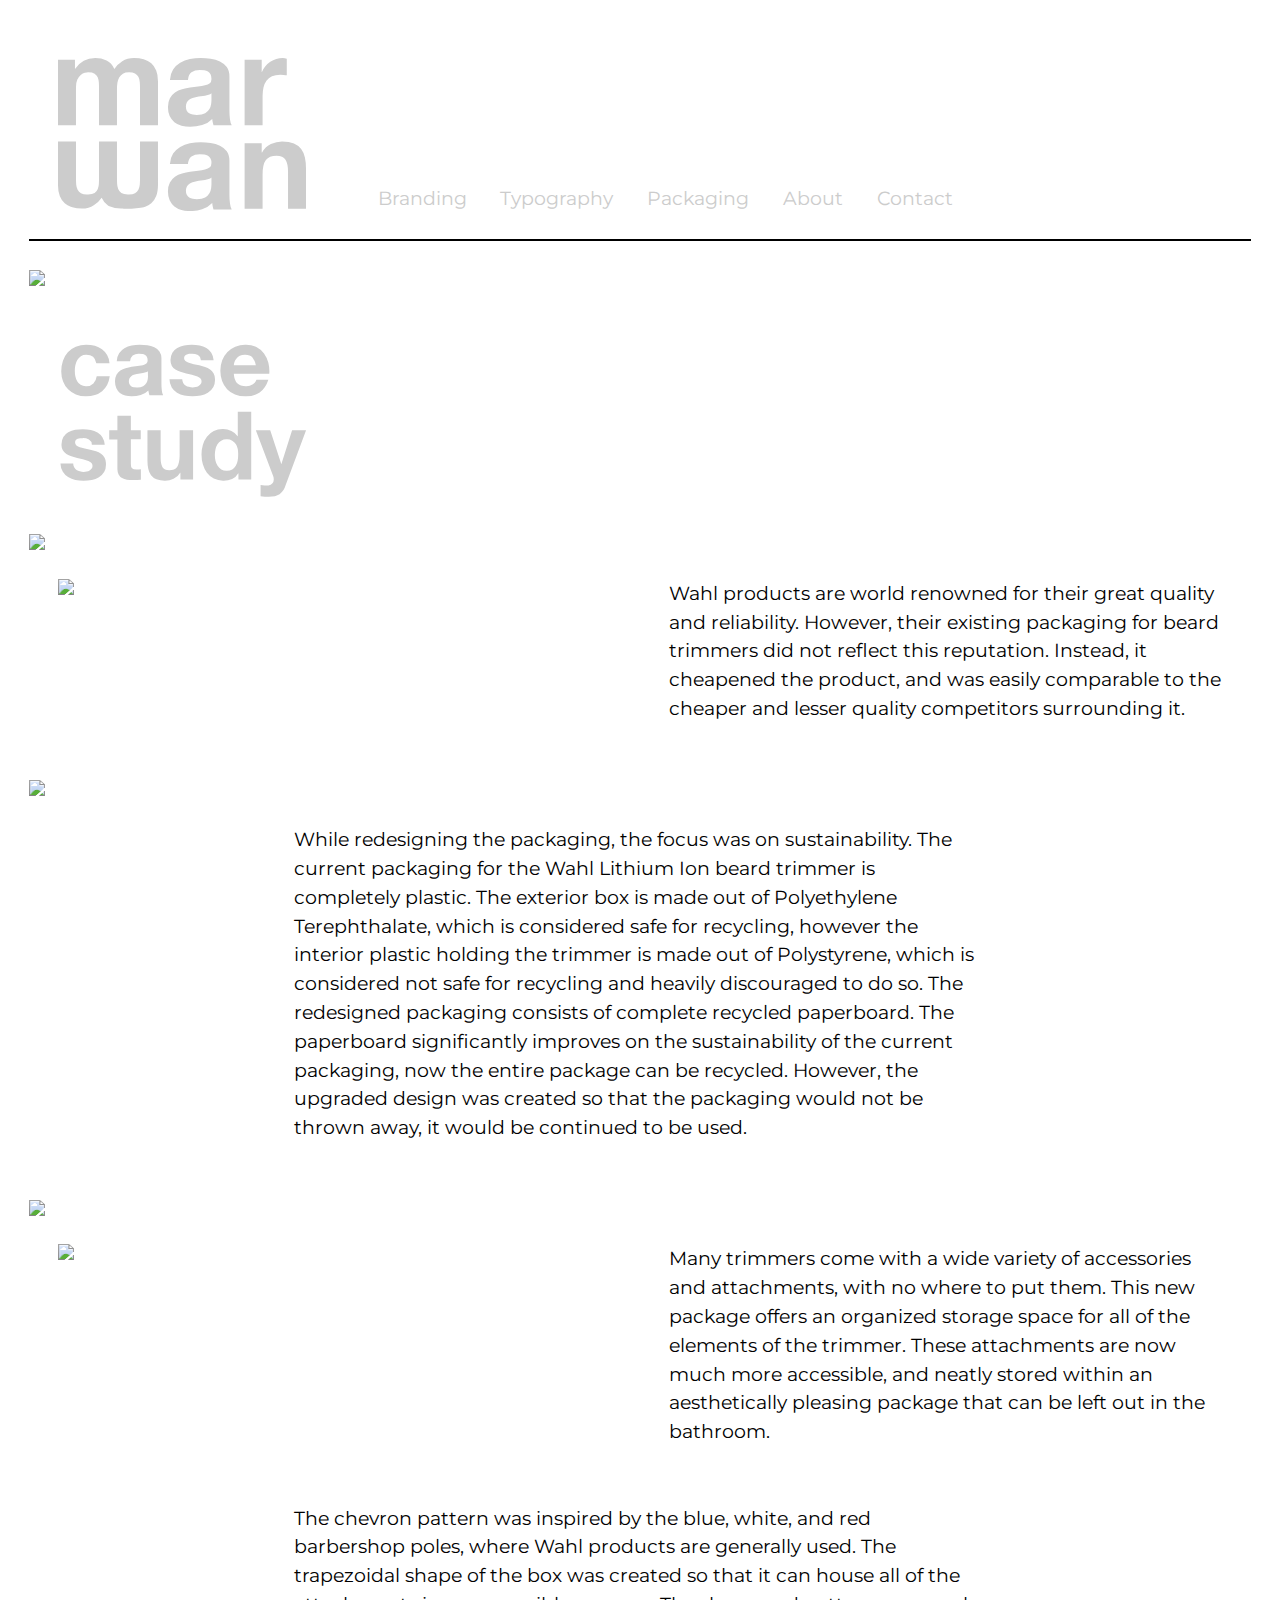
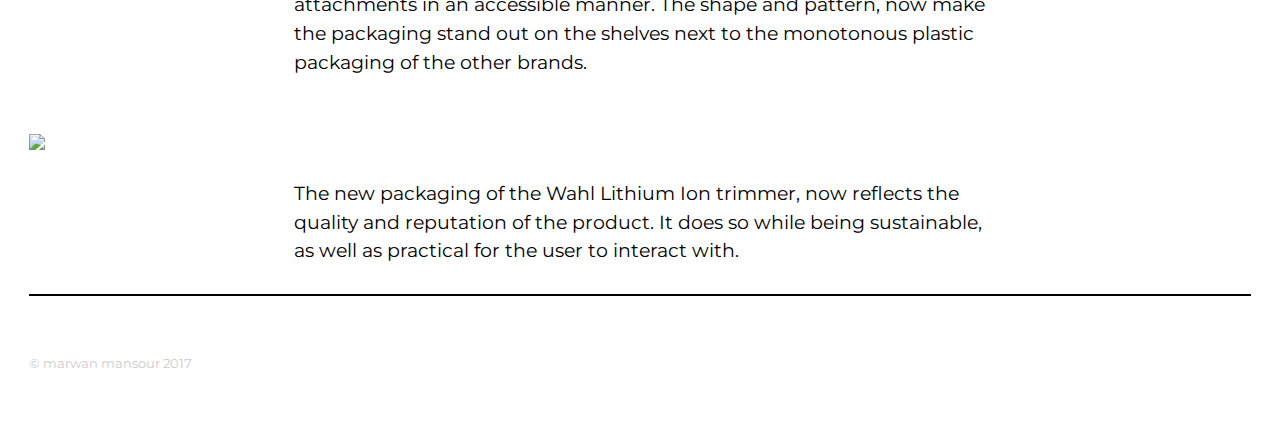
==== commit df1139ca: "adjustments made, about me added" ====
--- a/case-study/index.html
+++ b/case-study/index.html
@@ -14,7 +14,7 @@
 
     <header class="grid pad-t-2 center-text">
       <div class="wordmark island unit xs-1 s-1-2 m-1-4 l-1-4 center-text">
-        <svg id="wordmark" width="2237.5" height="1381" viewBox="0 0 2237.5 1381" >
+        <a href="../home-page/index.html"><svg id="wordmark" width="2237.5" height="1381" viewBox="0 0 2237.5 1381" >
           <g id="letters">
             <path d="M451 1329.8a129.3 129.3 0 0 0 13.1 7.2q46.2 21.7 102.2 21.7c21.7 0 33.1 2.5 60.8 2.3 25.3 1.2 119.2-6.1 145.9-13.8 4.6-1.3 9-3 13.4-4.6 20.9-7.6 39.4-18.1 55.1-32q28.5-25.1 44.5-65.7c10.7-27 15.4-60.1 16-97.6V752.4H739.9V1087c0 5.8-.2 11.2-.3 16.8-.3 13.5-.9 26.7-1.9 39.1q-2.3 26.3-12.6 45.7a76.2 76.2 0 0 1-30.3 30.8q-20 11.4-54.2 11.4l-5.2-.3-5.1.3q-38.8 0-58.8-13.1a73.1 73.1 0 0 1-28.5-34.8 146 146 0 0 1-9.7-47.4q-1.1-25.7-1.2-52V752.4H370v331.1q0 26.3-1.2 52a146 146 0 0 1-9.7 47.4 73.1 73.1 0 0 1-28.5 34.8q-20 13.1-58.8 13.1l-5.1-.3-5.2.3q-34.3 0-54.2-11.4a76.2 76.2 0 0 1-30.3-30.8q-10.3-19.4-12.6-45.7c-1.1-12.4-1.6-25.6-1.9-39.1-.1-5.6-.3-11-.3-16.8V752.4H0v395.1q0 57.1 16 97.6t44.5 65.7c15.7 13.8 34.2 24.4 55.1 32 4.4 1.6 8.8 3.2 13.4 4.6q40 11.4 86.8 11.4a212.8 212.8 0 0 0 59.1-7.9 173.3 173.3 0 0 0 47.7-21.8q45.1-29.7 71.4-68.5 20.4 46.6 57 69.2z"/>
             <path d="M0 16v590.3h162.1V263.8q0-43.4 12.6-70.2t30.3-41.2q17.7-14.3 36.5-19.4t30.3-5.1q38.8 0 58.8 13.1a73 73 0 0 1 28.5 34.8 146 146 0 0 1 9.7 47.4q1.1 25.7 1.2 51.9v331.2h162.1V277.5a366 366 0 0 1 4-54.2q4-26.8 16-48a95.1 95.1 0 0 1 33.1-34.3q21.1-13.1 55.4-13.1t54.2 11.4a76.2 76.2 0 0 1 30.3 30.8q10.3 19.4 12.6 45.7t2.3 56v334.5h162.1v-395q0-57.1-16-97.6T841.6 48Q813 22.9 773.1 11.4T686.3 0q-61.7 0-106.8 29.7t-71.3 68.5q-24-54.8-70.2-76.5T335.7 0q-58.2 0-103.3 25.1t-77.1 70.8H153V16z"/>
@@ -24,34 +24,75 @@
             <path d="M2227.8 896.9q-9.7-45.1-33.7-76.5t-65.7-49.1q-41.7-17.7-106.8-17.7-51.4 0-100.5 23.4t-79.9 74.8h-3.4v-82.2h-154.1V1360h162.2v-309.5q0-90.2 29.7-129.6t95.9-39.4q58.2 0 81.1 36t22.8 109v333.4h162.1V996.8q0-54.8-9.7-99.9z"/>
           </g>
         </svg>
+      </a>
       </div>
 
       <div class="island">
           <nav class="unit center-text push">
-          <ul class="list-group-inline">
-            <li class="gutter-1-2"><a href="#">Design</a></li>
-            <li class="gutter-1-2"><a href="#">About</a></li>
-            <li class="gutter-1-2"><a href="#">Contact</a></li>
-          </ul>
+            <ul class="list-group-inline">
+              <li class="gutter-1-2"><a href="#branding">Branding</a></li>
+              <li class="gutter-1-2"><a href="#typography">Typography</a></li>
+              <li class="gutter-1-2"><a href="#packaging">Packaging</a></li>
+              <li class="gutter-1-2"><a href="#about">About</a></li>
+              <li class="gutter-1-2"><a href="#contact">Contact</a></li>
+            </ul>
         </nav>
       </div>
       <hr width="100%" class="pad-2">
     </header>
 
-    <section class="push-2">
-      <a href="https://placeholder.com"><img class="img-flex" src="http://via.placeholder.com/350x150"></a>
-    </section>
+    <span class="push-2">
+      <a href="#"><img class="img-flex" src="http://via.placeholder.com/350x75"></a>
+    </span>
 
-  <div class="island">
-    <svg xmlns="http://www.w3.org/2000/svg" id="Layer_1" width="2.6in" height="1.6in" viewBox="0 0 187.2 116.5"><path fill="#231f20" d="M20.4 8.2a7.2 7.2 0 0 0-4.1 1.1 8.9 8.9 0 0 0-2.7 2.9 12.4 12.4 0 0 0-1.5 3.9 21.1 21.1 0 0 0-.4 4.2 20.2 20.2 0 0 0 .4 4.1 12.7 12.7 0 0 0 1.4 3.8 8.1 8.1 0 0 0 2.6 2.8 7.2 7.2 0 0 0 4 1.1 7.5 7.5 0 0 0 5.7-2.1 9.7 9.7 0 0 0 2.5-5.5h9.9q-1 7.4-5.8 11.3t-12.2 3.9a20.4 20.4 0 0 1-7.7-1.4 17 17 0 0 1-5.9-3.9 17.8 17.8 0 0 1-3.8-6 20.8 20.8 0 0 1-1.4-7.7 24.8 24.8 0 0 1 1.3-8 18 18 0 0 1 3.7-6.4 17 17 0 0 1 6-4.2A20.3 20.3 0 0 1 20.5.5a23.4 23.4 0 0 1 6.4.9A17 17 0 0 1 32.3 4a14.1 14.1 0 0 1 3.9 4.4 14 14 0 0 1 1.8 6.2H28q-1.1-6.4-7.6-6.4zM43.5 13a11.9 11.9 0 0 1 1.8-6 12.2 12.2 0 0 1 4-3.8 17.6 17.6 0 0 1 5.5-2.1A31.4 31.4 0 0 1 61 .5a41.9 41.9 0 0 1 5.7.4A17.5 17.5 0 0 1 72 2.4a10.4 10.4 0 0 1 3.9 3.2 9 9 0 0 1 1.5 5.4v19.5a38.8 38.8 0 0 0 .3 4.8 8.7 8.7 0 0 0 1 3.5H68.3a14.5 14.5 0 0 1-.5-1.8 15.2 15.2 0 0 1-.3-1.8 13.3 13.3 0 0 1-5.8 3.5 23.2 23.2 0 0 1-6.8 1 18.3 18.3 0 0 1-5-.6 11.4 11.4 0 0 1-4-2 9.4 9.4 0 0 1-2.7-3.5 11.7 11.7 0 0 1-1-5 10.8 10.8 0 0 1 1.1-5.2 9.3 9.3 0 0 1 2.9-3.3 12.9 12.9 0 0 1 4-1.8l4.6-1 4.5-.6 4-.6a6.9 6.9 0 0 0 2.7-1.3 2.8 2.8 0 0 0 .9-2.4 5.4 5.4 0 0 0-.5-2.6A4 4 0 0 0 65 8.3a5.7 5.7 0 0 0-2-.7l-2.6-.2a7.8 7.8 0 0 0-4.8 1.3 5.8 5.8 0 0 0-2 4.3zm23.6 7.6a4.6 4.6 0 0 1-1.6.9l-2.1.5-2.3.4-2.4.4-2.3.6a6.7 6.7 0 0 0-1.9 1 4.6 4.6 0 0 0-1.3 1.5 5 5 0 0 0-.5 2.4 4.8 4.8 0 0 0 .5 2.3 3.9 3.9 0 0 0 1.2 1.4 5.8 5.8 0 0 0 2 .8l2.4.2a9 9 0 0 0 4.7-1 6.7 6.7 0 0 0 2.5-2.5 7.7 7.7 0 0 0 1-2.8 19.7 19.7 0 0 0 .2-2.3zm26.8 8.9a6 6 0 0 0 1.8 1.9 7.6 7.6 0 0 0 2.5 1.1 11.7 11.7 0 0 0 2.9.4l2.3-.3a7.7 7.7 0 0 0 2.2-.8 4.9 4.9 0 0 0 1.6-1.4 3.8 3.8 0 0 0 .6-2.3q0-2.3-3.1-3.5a61.4 61.4 0 0 0-8.5-2.3l-4.4-1.2a14.8 14.8 0 0 1-3.8-1.7 8.7 8.7 0 0 1-2.7-2.8 7.9 7.9 0 0 1-1-4.1 11.2 11.2 0 0 1 1.4-5.9A10.3 10.3 0 0 1 89.4 3a16.2 16.2 0 0 1 5.2-1.9 31.9 31.9 0 0 1 5.9-.5 29.5 29.5 0 0 1 5.9.6 15.5 15.5 0 0 1 5.1 1.9 11.7 11.7 0 0 1 3.7 3.6 12.2 12.2 0 0 1 1.8 5.7h-9.7a4.5 4.5 0 0 0-2.2-4 10.2 10.2 0 0 0-4.8-1h-1.9l-1.8.5a3.8 3.8 0 0 0-1.4 1 2.8 2.8 0 0 0-.6 1.8 2.8 2.8 0 0 0 1 2.2 7.8 7.8 0 0 0 2.6 1.4l3.7 1 4.2.9 4.4 1.2a14.4 14.4 0 0 1 3.8 1.9 9.2 9.2 0 0 1 2.7 3 8.7 8.7 0 0 1 1 4.4 11.3 11.3 0 0 1-5.4 10.3 15.8 15.8 0 0 1-5.4 2.1 31.7 31.7 0 0 1-6.2.6 30.8 30.8 0 0 1-6.3-.6 16.7 16.7 0 0 1-5.5-2.2 12.3 12.3 0 0 1-4-4 12.5 12.5 0 0 1-1.7-6.2h9.7a5.6 5.6 0 0 0 .7 2.8zm41 .3q2.3 2.2 6.6 2.2a9.1 9.1 0 0 0 5.3-1.5 6.4 6.4 0 0 0 2.7-3.3h9q-2.2 6.7-6.6 9.6a19.5 19.5 0 0 1-10.8 2.9 21.3 21.3 0 0 1-7.9-1.4 16.4 16.4 0 0 1-6-4 18 18 0 0 1-3.8-6.2 22.7 22.7 0 0 1-1.3-7.9 21.7 21.7 0 0 1 1.4-7.8A18 18 0 0 1 133.4 2a19.3 19.3 0 0 1 7.7-1.5 17.7 17.7 0 0 1 8.3 1.8 16.5 16.5 0 0 1 5.8 4.9 20.3 20.3 0 0 1 3.3 7.1 26.3 26.3 0 0 1 .7 8.3h-26.9q.3 5 2.6 7.2zm11.6-19.6q-1.8-2-5.6-2a8.9 8.9 0 0 0-4.1.8 7.8 7.8 0 0 0-2.6 2.1 7.5 7.5 0 0 0-1.4 2.6 11.7 11.7 0 0 0-.5 2.4H149a11.8 11.8 0 0 0-2.6-5.8zM11.2 93.5a6 6 0 0 0 1.8 2 7.6 7.6 0 0 0 2.5 1.1 11.7 11.7 0 0 0 2.9.4l2.3-.3a7.7 7.7 0 0 0 2.2-.8 4.9 4.9 0 0 0 1.6-1.4 3.8 3.8 0 0 0 .6-2.3q0-2.3-3.1-3.5a61.4 61.4 0 0 0-8.5-2.3l-4.4-1.2a14.8 14.8 0 0 1-3.8-1.8 8.7 8.7 0 0 1-2.7-2.8 7.9 7.9 0 0 1-1-4.1A11.2 11.2 0 0 1 3 70.6 10.3 10.3 0 0 1 6.7 67a16.2 16.2 0 0 1 5.3-1.9 31.9 31.9 0 0 1 5.9-.5 29.5 29.5 0 0 1 5.9.6 15.5 15.5 0 0 1 5.1 1.9 11.7 11.7 0 0 1 3.7 3.6 12.2 12.2 0 0 1 1.8 5.7h-9.8a4.5 4.5 0 0 0-2.2-4 10.2 10.2 0 0 0-4.8-1h-1.9l-1.8.5a3.8 3.8 0 0 0-1.4 1 2.8 2.8 0 0 0-.6 1.8 2.8 2.8 0 0 0 1 2.2 7.8 7.8 0 0 0 2.6 1.4l3.7 1 4.2.9 4.4 1.2a14.4 14.4 0 0 1 3.8 1.9 9.2 9.2 0 0 1 2.7 3 8.7 8.7 0 0 1 1 4.4A11.3 11.3 0 0 1 30 101a15.8 15.8 0 0 1-5.4 2.1 31.7 31.7 0 0 1-6.2.6 30.8 30.8 0 0 1-6.3-.6 16.7 16.7 0 0 1-5.5-2.2 12.3 12.3 0 0 1-4-4 12.5 12.5 0 0 1-1.8-6.2h9.7a5.6 5.6 0 0 0 .7 2.8zm50.5-28v6.8h-7.5v18.5q0 2.6.9 3.5t3.5.9h1.7l1.5-.2v7.9l-2.9.3h-3.2a29.9 29.9 0 0 1-4.5-.3 10.6 10.6 0 0 1-3.7-1.3 6.7 6.7 0 0 1-2.6-2.7 9.5 9.5 0 0 1-.9-4.5v-22h-6.2v-6.9H44V54.4h10.2v11.1zm30.1 37.3v-5.2h-.2a11.5 11.5 0 0 1-5 4.7 14.9 14.9 0 0 1-6.3 1.4 17.9 17.9 0 0 1-6.7-1.1 9.7 9.7 0 0 1-4.1-3.1 12 12 0 0 1-2.1-4.8 30 30 0 0 1-.6-6.3V65.5h10v21q0 4.6 1.4 6.9t5.1 2.3q4.2 0 6-2.5t1.9-8.2V65.5h10.2v37.2zm43.9-4.8a10.5 10.5 0 0 1-4.7 4.4 15.7 15.7 0 0 1-6.6 1.3 15.9 15.9 0 0 1-7.3-1.6 14.7 14.7 0 0 1-5.2-4.4 19.9 19.9 0 0 1-3.1-6.4 26.7 26.7 0 0 1-1-7.5 25.1 25.1 0 0 1 1-7.2 18.8 18.8 0 0 1 3.1-6.2 15 15 0 0 1 12.3-5.9 14.6 14.6 0 0 1 6.3 1.4 11 11 0 0 1 4.7 4.1h.1V51.4h10.2v51.4h-9.7V98zm-.4-18.4a10.8 10.8 0 0 0-1.5-3.7 8.3 8.3 0 0 0-2.7-2.6 7.9 7.9 0 0 0-4.2-1 8.3 8.3 0 0 0-4.2 1 8 8 0 0 0-2.8 2.7 11.8 11.8 0 0 0-1.5 3.8 20.5 20.5 0 0 0-.5 4.4 18.9 18.9 0 0 0 .5 4.3 11.8 11.8 0 0 0 1.6 3.9 9 9 0 0 0 2.8 2.7 7.6 7.6 0 0 0 4.1 1 8.1 8.1 0 0 0 4.2-1 7.7 7.7 0 0 0 2.7-2.7 12.1 12.1 0 0 0 1.4-3.9 22.7 22.7 0 0 0 .4-4.5 22.2 22.2 0 0 0-.3-4.4zm31.7 34.3q-3 1.9-8.2 1.9h-3.1l-3.1-.3V107l3 .3h3a4 4 0 0 0 3-1.6 5.1 5.1 0 0 0 1-3 6.1 6.1 0 0 0-.4-2.3L149 65.5h10.9l8.4 25.5h.1l8.1-25.5h10.6l-15.6 41.8a12.6 12.6 0 0 1-4.5 6.6z"/></svg>
+  <div class="gutter pad-t-2 title">
+    <svg xmlns="http://www.w3.org/2000/svg" id="Layer_1" width="2.6in" height="1.6in" viewBox="0 0 187.2 116.5"><path d="M20.4 8.2a7.2 7.2 0 0 0-4.1 1.1 8.9 8.9 0 0 0-2.7 2.9 12.4 12.4 0 0 0-1.5 3.9 21.1 21.1 0 0 0-.4 4.2 20.2 20.2 0 0 0 .4 4.1 12.7 12.7 0 0 0 1.4 3.8 8.1 8.1 0 0 0 2.6 2.8 7.2 7.2 0 0 0 4 1.1 7.5 7.5 0 0 0 5.7-2.1 9.7 9.7 0 0 0 2.5-5.5h9.9q-1 7.4-5.8 11.3t-12.2 3.9a20.4 20.4 0 0 1-7.7-1.4 17 17 0 0 1-5.9-3.9 17.8 17.8 0 0 1-3.8-6 20.8 20.8 0 0 1-1.4-7.7 24.8 24.8 0 0 1 1.3-8 18 18 0 0 1 3.7-6.4 17 17 0 0 1 6-4.2A20.3 20.3 0 0 1 20.5.5a23.4 23.4 0 0 1 6.4.9A17 17 0 0 1 32.3 4a14.1 14.1 0 0 1 3.9 4.4 14 14 0 0 1 1.8 6.2H28q-1.1-6.4-7.6-6.4zM43.5 13a11.9 11.9 0 0 1 1.8-6 12.2 12.2 0 0 1 4-3.8 17.6 17.6 0 0 1 5.5-2.1A31.4 31.4 0 0 1 61 .5a41.9 41.9 0 0 1 5.7.4A17.5 17.5 0 0 1 72 2.4a10.4 10.4 0 0 1 3.9 3.2 9 9 0 0 1 1.5 5.4v19.5a38.8 38.8 0 0 0 .3 4.8 8.7 8.7 0 0 0 1 3.5H68.3a14.5 14.5 0 0 1-.5-1.8 15.2 15.2 0 0 1-.3-1.8 13.3 13.3 0 0 1-5.8 3.5 23.2 23.2 0 0 1-6.8 1 18.3 18.3 0 0 1-5-.6 11.4 11.4 0 0 1-4-2 9.4 9.4 0 0 1-2.7-3.5 11.7 11.7 0 0 1-1-5 10.8 10.8 0 0 1 1.1-5.2 9.3 9.3 0 0 1 2.9-3.3 12.9 12.9 0 0 1 4-1.8l4.6-1 4.5-.6 4-.6a6.9 6.9 0 0 0 2.7-1.3 2.8 2.8 0 0 0 .9-2.4 5.4 5.4 0 0 0-.5-2.6A4 4 0 0 0 65 8.3a5.7 5.7 0 0 0-2-.7l-2.6-.2a7.8 7.8 0 0 0-4.8 1.3 5.8 5.8 0 0 0-2 4.3zm23.6 7.6a4.6 4.6 0 0 1-1.6.9l-2.1.5-2.3.4-2.4.4-2.3.6a6.7 6.7 0 0 0-1.9 1 4.6 4.6 0 0 0-1.3 1.5 5 5 0 0 0-.5 2.4 4.8 4.8 0 0 0 .5 2.3 3.9 3.9 0 0 0 1.2 1.4 5.8 5.8 0 0 0 2 .8l2.4.2a9 9 0 0 0 4.7-1 6.7 6.7 0 0 0 2.5-2.5 7.7 7.7 0 0 0 1-2.8 19.7 19.7 0 0 0 .2-2.3zm26.8 8.9a6 6 0 0 0 1.8 1.9 7.6 7.6 0 0 0 2.5 1.1 11.7 11.7 0 0 0 2.9.4l2.3-.3a7.7 7.7 0 0 0 2.2-.8 4.9 4.9 0 0 0 1.6-1.4 3.8 3.8 0 0 0 .6-2.3q0-2.3-3.1-3.5a61.4 61.4 0 0 0-8.5-2.3l-4.4-1.2a14.8 14.8 0 0 1-3.8-1.7 8.7 8.7 0 0 1-2.7-2.8 7.9 7.9 0 0 1-1-4.1 11.2 11.2 0 0 1 1.4-5.9A10.3 10.3 0 0 1 89.4 3a16.2 16.2 0 0 1 5.2-1.9 31.9 31.9 0 0 1 5.9-.5 29.5 29.5 0 0 1 5.9.6 15.5 15.5 0 0 1 5.1 1.9 11.7 11.7 0 0 1 3.7 3.6 12.2 12.2 0 0 1 1.8 5.7h-9.7a4.5 4.5 0 0 0-2.2-4 10.2 10.2 0 0 0-4.8-1h-1.9l-1.8.5a3.8 3.8 0 0 0-1.4 1 2.8 2.8 0 0 0-.6 1.8 2.8 2.8 0 0 0 1 2.2 7.8 7.8 0 0 0 2.6 1.4l3.7 1 4.2.9 4.4 1.2a14.4 14.4 0 0 1 3.8 1.9 9.2 9.2 0 0 1 2.7 3 8.7 8.7 0 0 1 1 4.4 11.3 11.3 0 0 1-5.4 10.3 15.8 15.8 0 0 1-5.4 2.1 31.7 31.7 0 0 1-6.2.6 30.8 30.8 0 0 1-6.3-.6 16.7 16.7 0 0 1-5.5-2.2 12.3 12.3 0 0 1-4-4 12.5 12.5 0 0 1-1.7-6.2h9.7a5.6 5.6 0 0 0 .7 2.8zm41 .3q2.3 2.2 6.6 2.2a9.1 9.1 0 0 0 5.3-1.5 6.4 6.4 0 0 0 2.7-3.3h9q-2.2 6.7-6.6 9.6a19.5 19.5 0 0 1-10.8 2.9 21.3 21.3 0 0 1-7.9-1.4 16.4 16.4 0 0 1-6-4 18 18 0 0 1-3.8-6.2 22.7 22.7 0 0 1-1.3-7.9 21.7 21.7 0 0 1 1.4-7.8A18 18 0 0 1 133.4 2a19.3 19.3 0 0 1 7.7-1.5 17.7 17.7 0 0 1 8.3 1.8 16.5 16.5 0 0 1 5.8 4.9 20.3 20.3 0 0 1 3.3 7.1 26.3 26.3 0 0 1 .7 8.3h-26.9q.3 5 2.6 7.2zm11.6-19.6q-1.8-2-5.6-2a8.9 8.9 0 0 0-4.1.8 7.8 7.8 0 0 0-2.6 2.1 7.5 7.5 0 0 0-1.4 2.6 11.7 11.7 0 0 0-.5 2.4H149a11.8 11.8 0 0 0-2.6-5.8zM11.2 93.5a6 6 0 0 0 1.8 2 7.6 7.6 0 0 0 2.5 1.1 11.7 11.7 0 0 0 2.9.4l2.3-.3a7.7 7.7 0 0 0 2.2-.8 4.9 4.9 0 0 0 1.6-1.4 3.8 3.8 0 0 0 .6-2.3q0-2.3-3.1-3.5a61.4 61.4 0 0 0-8.5-2.3l-4.4-1.2a14.8 14.8 0 0 1-3.8-1.8 8.7 8.7 0 0 1-2.7-2.8 7.9 7.9 0 0 1-1-4.1A11.2 11.2 0 0 1 3 70.6 10.3 10.3 0 0 1 6.7 67a16.2 16.2 0 0 1 5.3-1.9 31.9 31.9 0 0 1 5.9-.5 29.5 29.5 0 0 1 5.9.6 15.5 15.5 0 0 1 5.1 1.9 11.7 11.7 0 0 1 3.7 3.6 12.2 12.2 0 0 1 1.8 5.7h-9.8a4.5 4.5 0 0 0-2.2-4 10.2 10.2 0 0 0-4.8-1h-1.9l-1.8.5a3.8 3.8 0 0 0-1.4 1 2.8 2.8 0 0 0-.6 1.8 2.8 2.8 0 0 0 1 2.2 7.8 7.8 0 0 0 2.6 1.4l3.7 1 4.2.9 4.4 1.2a14.4 14.4 0 0 1 3.8 1.9 9.2 9.2 0 0 1 2.7 3 8.7 8.7 0 0 1 1 4.4A11.3 11.3 0 0 1 30 101a15.8 15.8 0 0 1-5.4 2.1 31.7 31.7 0 0 1-6.2.6 30.8 30.8 0 0 1-6.3-.6 16.7 16.7 0 0 1-5.5-2.2 12.3 12.3 0 0 1-4-4 12.5 12.5 0 0 1-1.8-6.2h9.7a5.6 5.6 0 0 0 .7 2.8zm50.5-28v6.8h-7.5v18.5q0 2.6.9 3.5t3.5.9h1.7l1.5-.2v7.9l-2.9.3h-3.2a29.9 29.9 0 0 1-4.5-.3 10.6 10.6 0 0 1-3.7-1.3 6.7 6.7 0 0 1-2.6-2.7 9.5 9.5 0 0 1-.9-4.5v-22h-6.2v-6.9H44V54.4h10.2v11.1zm30.1 37.3v-5.2h-.2a11.5 11.5 0 0 1-5 4.7 14.9 14.9 0 0 1-6.3 1.4 17.9 17.9 0 0 1-6.7-1.1 9.7 9.7 0 0 1-4.1-3.1 12 12 0 0 1-2.1-4.8 30 30 0 0 1-.6-6.3V65.5h10v21q0 4.6 1.4 6.9t5.1 2.3q4.2 0 6-2.5t1.9-8.2V65.5h10.2v37.2zm43.9-4.8a10.5 10.5 0 0 1-4.7 4.4 15.7 15.7 0 0 1-6.6 1.3 15.9 15.9 0 0 1-7.3-1.6 14.7 14.7 0 0 1-5.2-4.4 19.9 19.9 0 0 1-3.1-6.4 26.7 26.7 0 0 1-1-7.5 25.1 25.1 0 0 1 1-7.2 18.8 18.8 0 0 1 3.1-6.2 15 15 0 0 1 12.3-5.9 14.6 14.6 0 0 1 6.3 1.4 11 11 0 0 1 4.7 4.1h.1V51.4h10.2v51.4h-9.7V98zm-.4-18.4a10.8 10.8 0 0 0-1.5-3.7 8.3 8.3 0 0 0-2.7-2.6 7.9 7.9 0 0 0-4.2-1 8.3 8.3 0 0 0-4.2 1 8 8 0 0 0-2.8 2.7 11.8 11.8 0 0 0-1.5 3.8 20.5 20.5 0 0 0-.5 4.4 18.9 18.9 0 0 0 .5 4.3 11.8 11.8 0 0 0 1.6 3.9 9 9 0 0 0 2.8 2.7 7.6 7.6 0 0 0 4.1 1 8.1 8.1 0 0 0 4.2-1 7.7 7.7 0 0 0 2.7-2.7 12.1 12.1 0 0 0 1.4-3.9 22.7 22.7 0 0 0 .4-4.5 22.2 22.2 0 0 0-.3-4.4zm31.7 34.3q-3 1.9-8.2 1.9h-3.1l-3.1-.3V107l3 .3h3a4 4 0 0 0 3-1.6 5.1 5.1 0 0 0 1-3 6.1 6.1 0 0 0-.4-2.3L149 65.5h10.9l8.4 25.5h.1l8.1-25.5h10.6l-15.6 41.8a12.6 12.6 0 0 1-4.5 6.6z"/></svg>
   </div>
 
     <div class="unit xs-1 pad-t">
-      <a href="https://placeholder.com"><img class="img-flex"src="http://via.placeholder.com/350x350"></a>
+      <a href=""><img class="img-flex"src="http://via.placeholder.com/350x150"></a>
     </div>
 
+  <div class="grid">
     <div class="unit xs-1 m-1-2 island inline detail">
-      <a href="https://placeholder.com"><img class="img-flex"src="http://via.placeholder.com/350x350"></a>
+      <a href=""><img class="img-flex"src="http://via.placeholder.com/350x350"></a>
     </div>
 
     <p class="unit xs-1 m-1-2 island caption">Wahl products are world renowned for their great quality and reliability. However, their existing packaging for beard trimmers did not reflect this reputation. Instead, it cheapened the product, and was easily comparable to the cheaper and lesser quality competitors surrounding it.</p>
+  </div>
+
+  <div class="unit xs-1 push">
+    <a href=""><img class="img-flex"src="http://via.placeholder.com/350x150"></a>
+  </div>
+
+  <p class="max-length">While redesigning the packaging, the focus was on sustainability. The current packaging for the Wahl Lithium Ion beard trimmer is completely plastic. The exterior box is made out of Polyethylene Terephthalate, which is considered safe for recycling, however the interior plastic holding the trimmer is made out of Polystyrene, which is considered not safe for recycling and heavily discouraged to do so.
+
+  The redesigned packaging consists of complete recycled paperboard. The paperboard significantly improves on the sustainability of the current packaging, now the entire package can be recycled. However, the upgraded design was created so that the packaging would not be thrown away, it would be continued to be used.</p>
+
+  <div class="unit xs-1 pad-t">
+    <a href=""><img class="img-flex"src="http://via.placeholder.com/350x150"></a>
+  </div>
+
+  <div class="grid">
+    <div class="unit xs-1 m-1-2 island inline detail">
+      <a href=""><img class="img-flex"src="http://via.placeholder.com/350x350"></a>
+    </div>
+
+    <p class="unit xs-1 m-1-2 island caption">Many trimmers come with a wide variety of accessories and attachments, with no where to put them. This new package offers an organized storage space for all of the elements of the trimmer. These attachments are now much more accessible, and neatly stored within an aesthetically pleasing package that can be left out in the bathroom.</p>
+  </div>
+
+  <p class="max-length">The chevron pattern was inspired by the blue, white, and red barbershop poles, where Wahl products are generally used. The trapezoidal shape of the box was created so that it can house all of the attachments in an accessible manner. The shape and pattern, now make the packaging stand out on the shelves next to the monotonous plastic packaging of
+  the other brands.</p>
+
+  <div class="unit xs-1 pad-t">
+    <a href=""><img class="img-flex"src="http://via.placeholder.com/350x75"></a>
+  </div>
+  <p class="max-length pad-t">The new packaging of the Wahl Lithium Ion trimmer, now reflects the quality and reputation of the product. It does so while being sustainable, as well as practical for the user to interact with.</p>
+
+  <footer>
+    <hr width="100%" class="pad-t">
+      <p class="micro copyright">© marwan mansour 2017</p>
+  </footer>
+
+</body>
+</html>
--- a/case-study/css/main.css
+++ b/case-study/css/main.css
@@ -70,6 +70,10 @@
 
 }
 
+.title svg{
+  fill: #ccc;
+}
+
 a {
   text-decoration: none;
   text-align: center;
@@ -83,4 +87,9 @@
 
 .caption {
   display: inline-block;
+  vertical-align: middle;
 }
+
+footer {
+  color: #ccc;
+}
